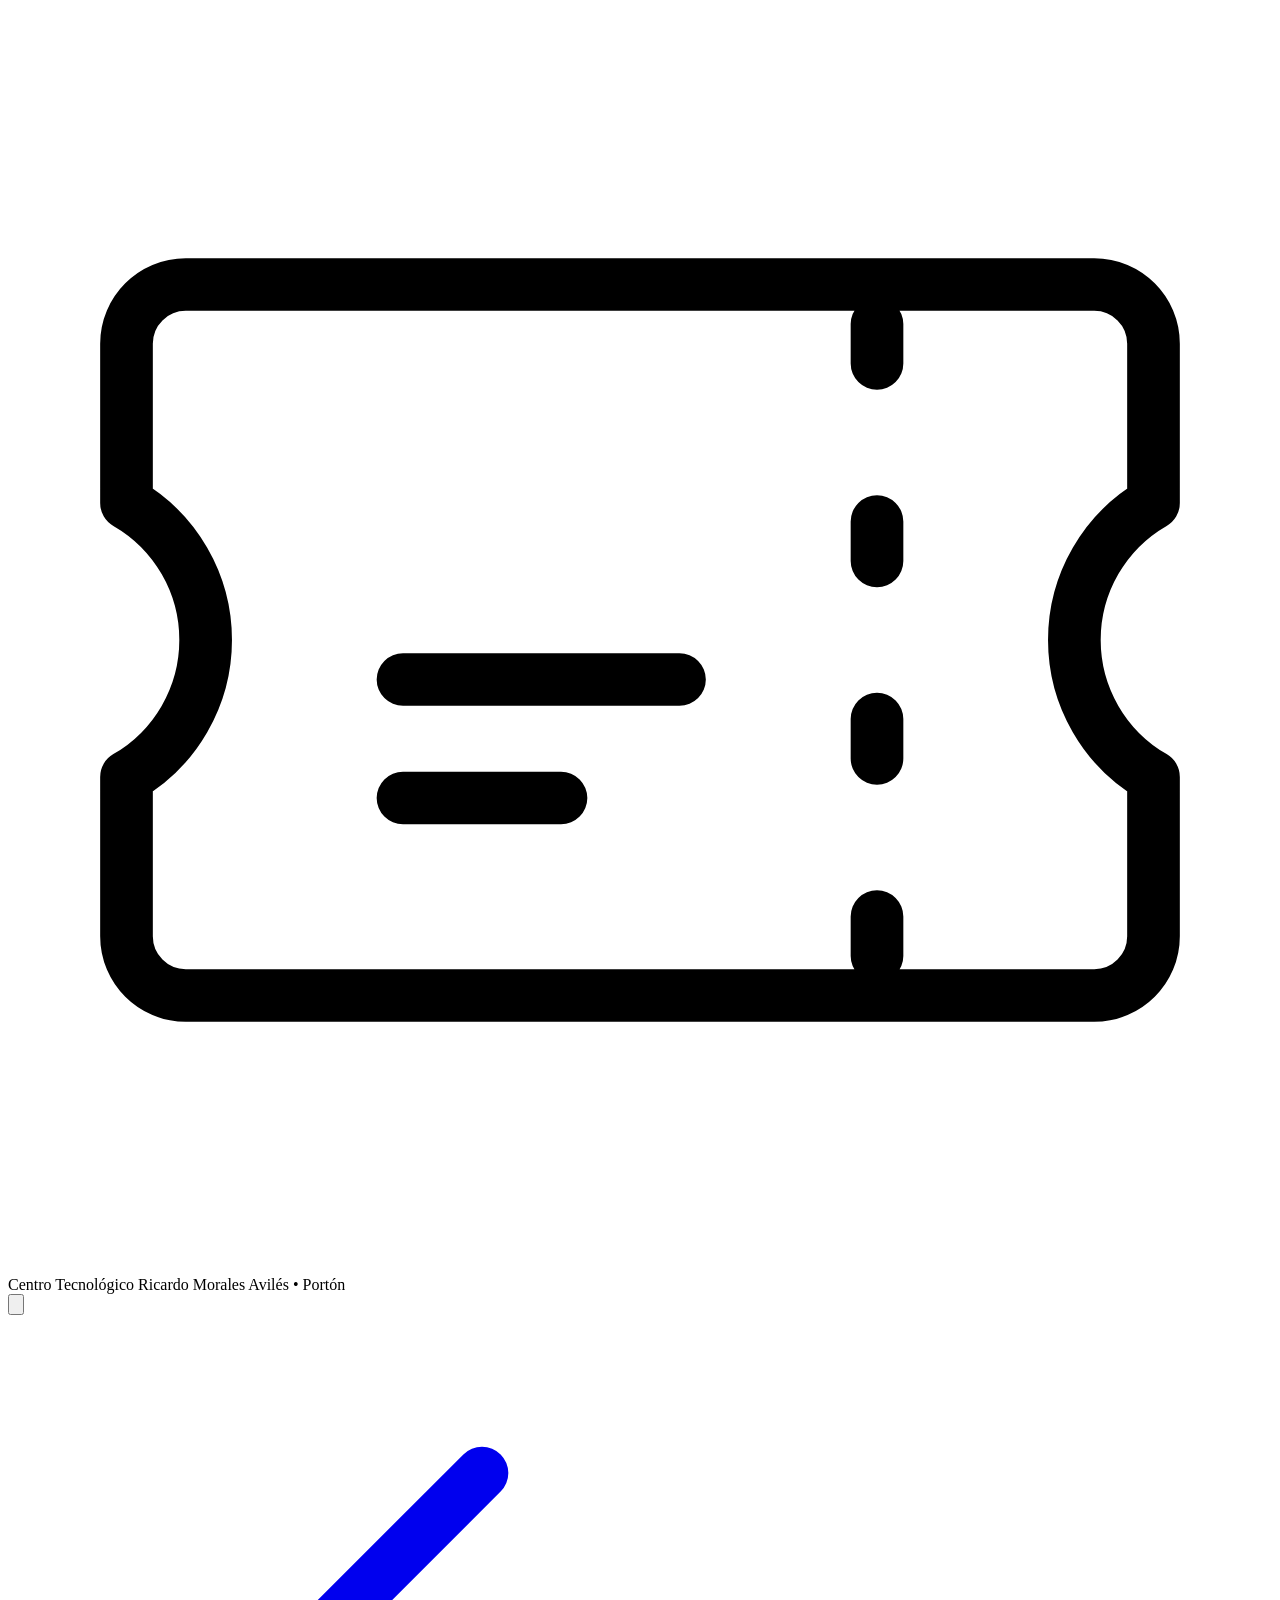
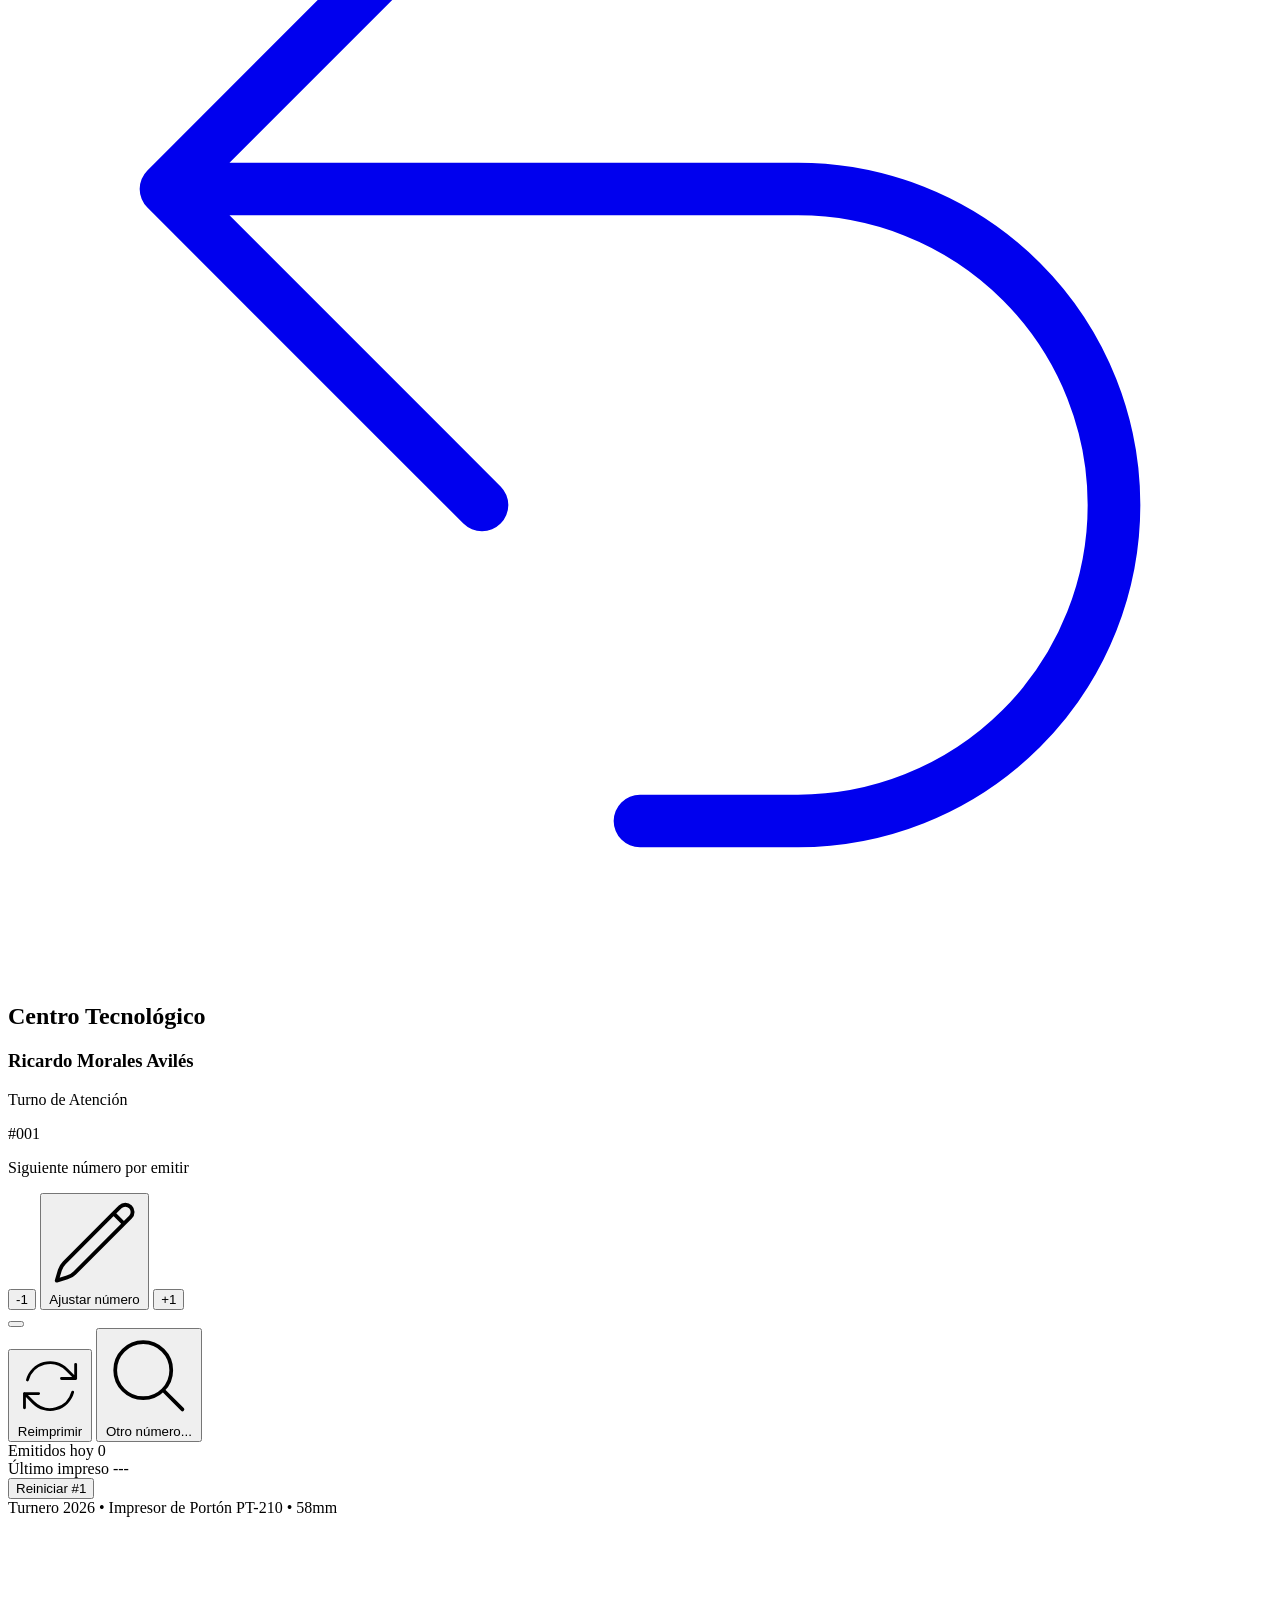
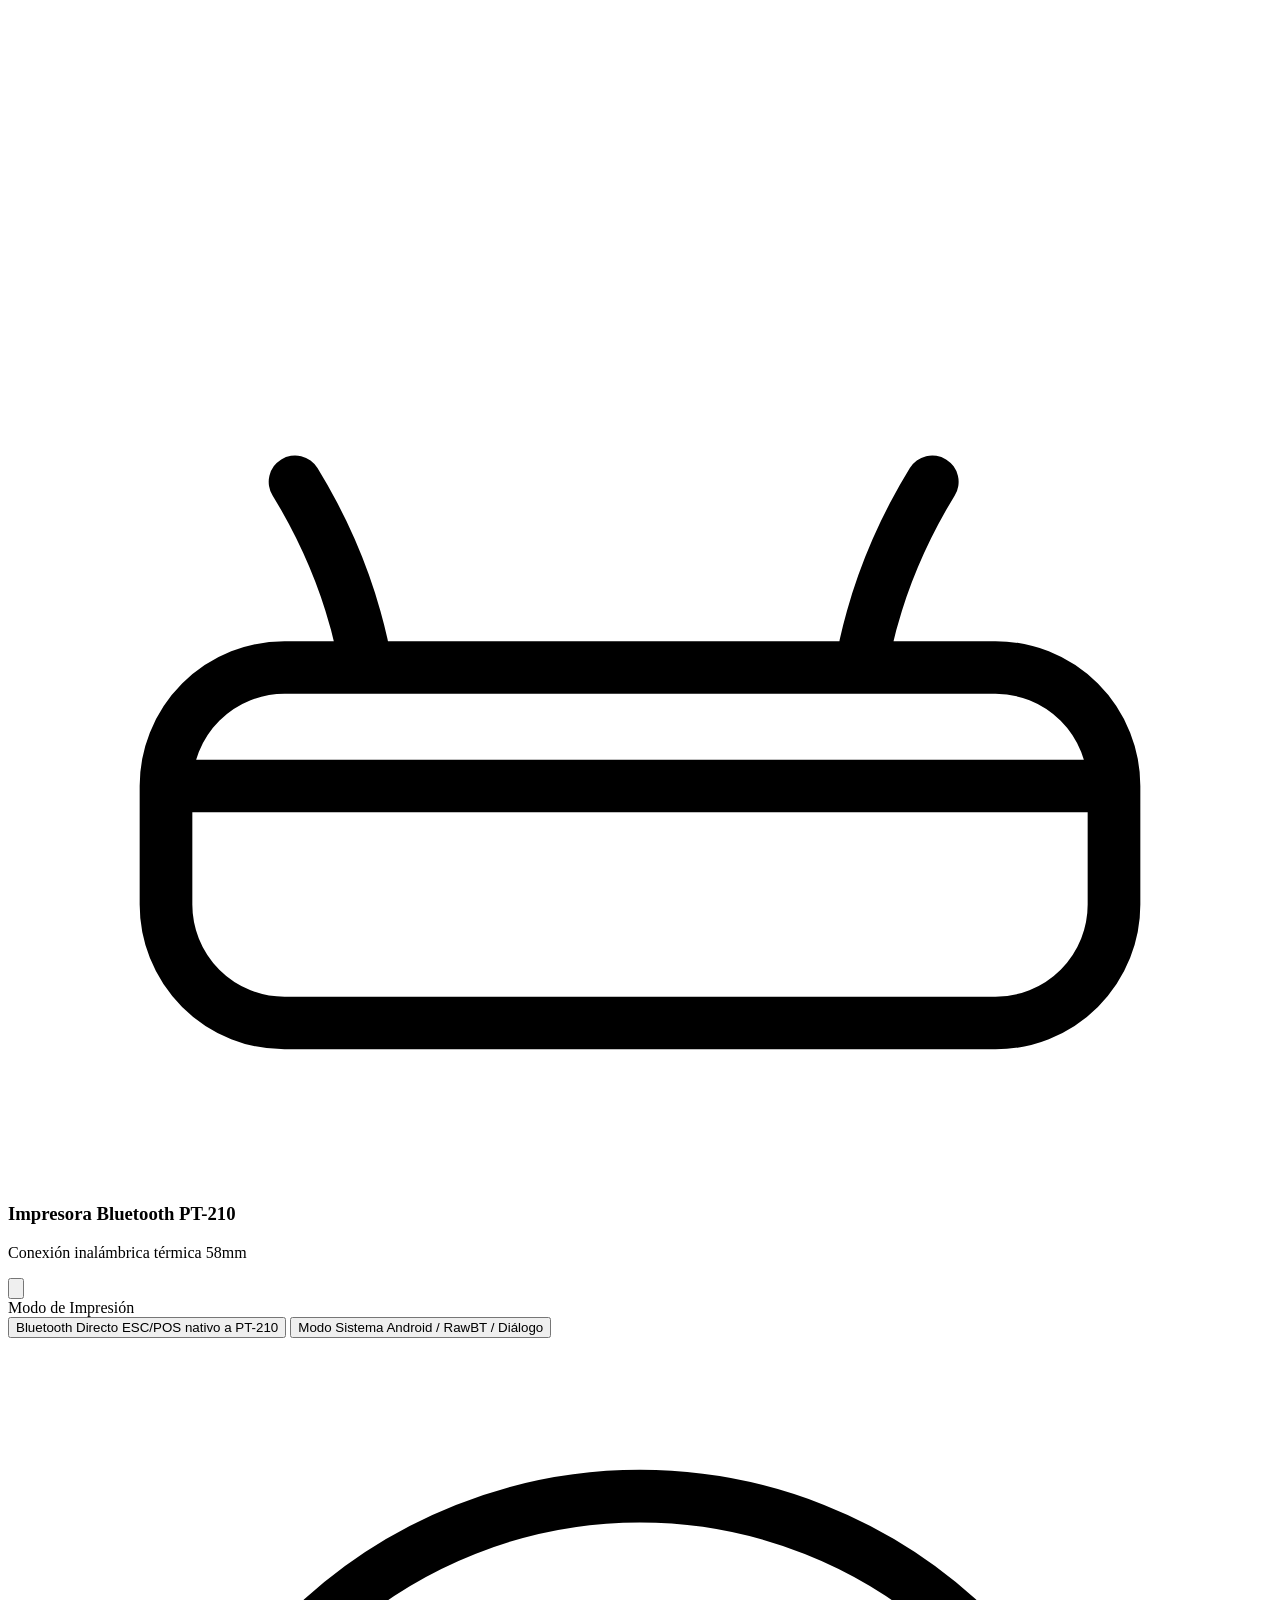
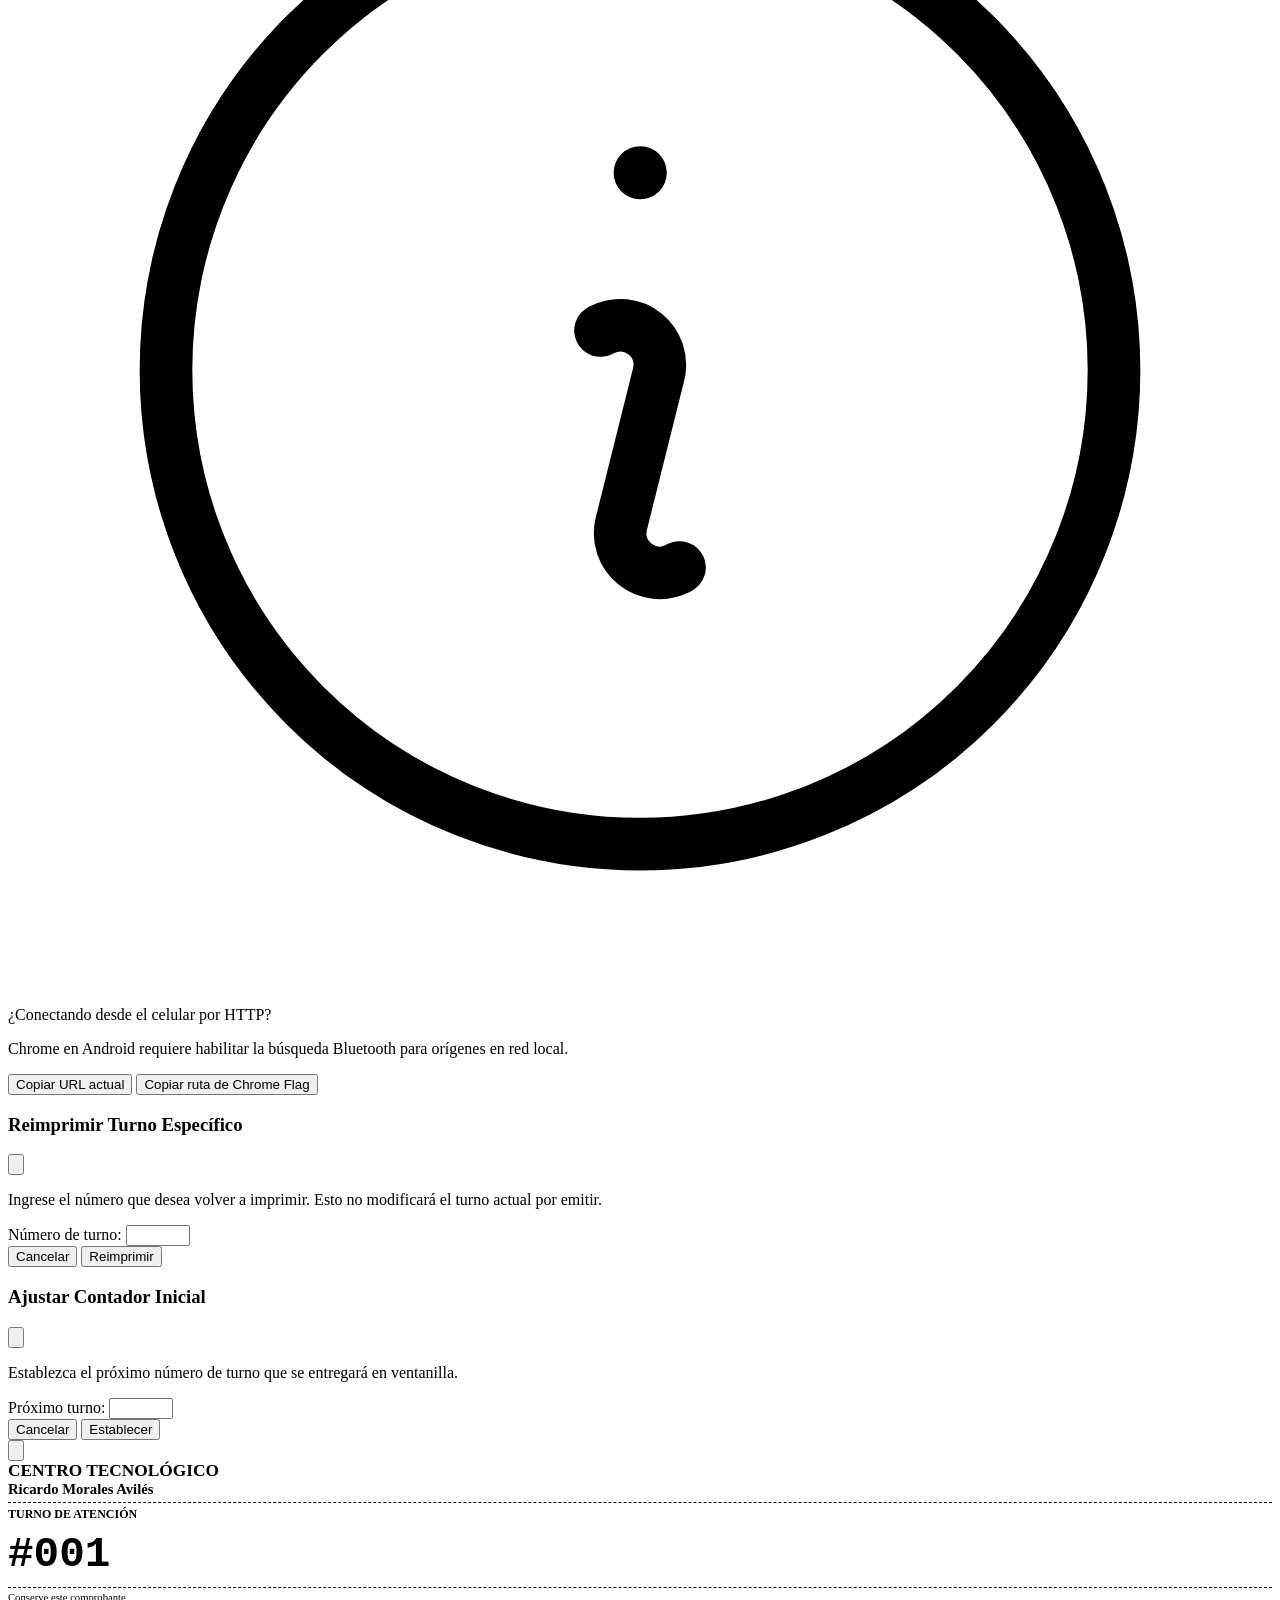
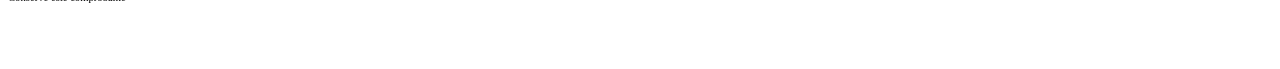
==== src/public/impresor.html @ a182e06b "feat(impresor): add ticket printer mobile interface for PT-210 Bluetooth thermal printer" ====
<!DOCTYPE html>
<html lang="es" class="h-full w-full">
<head>
  <meta charset="UTF-8">
  <meta name="viewport" content="width=device-width, initial-scale=1.0, maximum-scale=1.0, user-scalable=no">
  <title>Impresor de Tickets — Centro Tecnológico Ricardo Morales Avilés</title>
  <link rel="stylesheet" href="/css/base.css">
  <link rel="stylesheet" href="/css/components.css">
  <link rel="stylesheet" href="/css/animations.css">
  <link rel="stylesheet" href="/css/tailwind.css">
  <link rel="icon" href="data:,">
</head>
<body class="bg-app text-slate-800 min-h-full flex flex-col justify-between antialiased selection:bg-blue-600 selection:text-white"
      x-data="impresorView()" x-cloak>

  <!-- ── 1. ENCABEZADO SUPERIOR ── -->
  <header class="app-header px-4 sm:px-6 py-3 flex items-center justify-between sticky top-0 z-30 shadow-xs bg-white/95 backdrop-blur-xs">
    <div class="flex items-center space-x-3">
      <div class="w-10 h-10 rounded-xl bg-blue-700 flex items-center justify-center text-white shadow-xs shrink-0">
        <svg class="w-5 h-5 stroke-[1.8]" fill="none" stroke="currentColor" viewBox="0 0 24 24" aria-hidden="true">
          <path stroke-linecap="round" stroke-linejoin="round" d="M16.5 6v.75m0 3v.75m0 3v.75m0 3V18m-9-5.25h5.25M7.5 15h3M3.375 5.25c-.621 0-1.125.504-1.125 1.125v3.026a2.999 2.999 0 010 5.198v3.026c0 .621.504 1.125 1.125 1.125h17.25c.621 0 1.125-.504 1.125-1.125v-3.026a2.999 2.999 0 010-5.198V6.375c0-.621-.504-1.125-1.125-1.125H3.375z" />
        </svg>
      </div>
      <div class="flex flex-col">
        <span class="font-bold text-slate-900 text-sm leading-tight tracking-tight">Centro Tecnológico</span>
        <span class="text-xs text-blue-700 font-semibold leading-tight">Ricardo Morales Avilés • Portón</span>
      </div>
    </div>

    <!-- Acciones Derecha: Estado de Impresora y Enlace -->
    <div class="flex items-center gap-2">
      <!-- Botón e Icono de Impresora (Abre Modal de Configuración) -->
      <button type="button" @click="modalAjustes = true"
              class="flex items-center gap-2 px-3 py-1.5 rounded-xl border transition-all cursor-pointer shadow-xs active:scale-95"
              :class="bluetoothConectado
                ? 'bg-emerald-50 border-emerald-300 text-emerald-800 hover:bg-emerald-100'
                : (modoImpresion === 'sistema'
                  ? 'bg-slate-50 border-slate-300 text-slate-700 hover:bg-slate-100'
                  : 'bg-rose-50 border-rose-300 text-rose-700 hover:bg-rose-100')"
              title="Configurar impresora térmica"
              aria-label="Configurar impresora térmica">
        
        <!-- Icono de Impresora SVG -->
        <svg class="w-4 h-4 stroke-[1.8]" fill="none" stroke="currentColor" viewBox="0 0 24 24">
          <path stroke-linecap="round" stroke-linejoin="round" d="M6.72 13.829c-.24-1.076-.673-2.13-1.27-3.104m12.1 0c-.597.974-1.03 2.028-1.27 3.104M3 16.5v2.25A2.25 2.25 0 005.25 21h13.5A2.25 2.25 0 0021 18.75V16.5m-18 0A2.25 2.25 0 015.25 14.25h13.5A2.25 2.25 0 0121 16.5m-18 0h18" />
        </svg>

        <!-- Indicador de estado -->
        <span class="w-2 h-2 rounded-full"
              :class="bluetoothConectado ? 'bg-emerald-500 animate-pulse' : (modoImpresion === 'sistema' ? 'bg-blue-500' : 'bg-rose-500')"></span>

        <span class="text-xs font-semibold hidden sm:inline"
              x-text="bluetoothConectado ? (bluetoothDispositivoNombre || 'PT-210 Conectada') : (modoImpresion === 'sistema' ? 'Modo Sistema' : 'Sin Impresora')"></span>
      </button>

      <!-- Enlace a Portal Principal -->
      <a href="/index.html"
         class="w-8 h-8 rounded-xl flex items-center justify-center text-slate-400 hover:text-slate-700 hover:bg-slate-100 transition-colors"
         title="Volver al portal" aria-label="Volver al portal">
        <svg class="w-4 h-4 stroke-[1.8]" fill="none" stroke="currentColor" viewBox="0 0 24 24">
          <path stroke-linecap="round" stroke-linejoin="round" d="M9 15L3 9m0 0l6-6M3 9h12a6 6 0 010 12h-3" />
        </svg>
      </a>
    </div>
  </header>

  <!-- ── 2. CONTENIDO PRINCIPAL: DISPENSADOR TÁCTIL MÓVIL ── -->
  <main class="flex-1 flex flex-col items-center justify-center px-4 py-6 max-w-md w-full mx-auto space-y-5">

    <!-- Tarjeta Visual del Ticket (Estilo Comprobante Térmico) -->
    <div class="card w-full p-6 text-center shadow-md border border-[#CBD5E1] bg-white rounded-2xl relative overflow-hidden">
      <!-- Borde superior decorativo institucional -->
      <div class="absolute top-0 inset-x-0 h-1.5 bg-blue-700"></div>

      <!-- Membrete institucional impreso -->
      <div class="space-y-1 mb-4 pt-1">
        <h2 class="text-sm sm:text-base font-bold text-slate-900 tracking-tight leading-tight uppercase">Centro Tecnológico</h2>
        <h3 class="text-xs sm:text-sm font-semibold text-blue-800 tracking-tight leading-tight">Ricardo Morales Avilés</h3>
        <div class="w-24 h-px bg-slate-200 mx-auto my-2"></div>
        <p class="text-[11px] font-semibold uppercase tracking-wider text-slate-400">Turno de Atención</p>
      </div>

      <!-- Número Colosal en JetBrains Mono -->
      <div class="py-3 px-4 bg-slate-50/80 rounded-xl border border-slate-200/90 mb-4">
        <div class="text-6xl sm:text-7xl font-mono-num font-extrabold text-blue-700 tracking-tight leading-none"
             x-text="formatoNumero(numeroActual)">
          #001
        </div>
        <p class="text-[11px] text-slate-500 mt-2 font-medium">Siguiente número por emitir</p>
      </div>

      <!-- Ajustes rápidos de contador (+1, -1, fijar manual) -->
      <div class="flex items-center justify-between gap-2 px-1 text-xs text-slate-500 mb-2">
        <button type="button" @click="ajustarContador(-1)"
                :disabled="numeroActual <= 1 || imprimiendo"
                class="px-3 py-1.5 rounded-lg border border-slate-300 hover:bg-slate-100 disabled:opacity-40 disabled:cursor-not-allowed font-mono-num font-bold transition-colors cursor-pointer"
                title="Retroceder 1 número">
          -1
        </button>

        <button type="button" @click="abrirModalEditarContador()"
                :disabled="imprimiendo"
                class="px-3 py-1.5 rounded-lg border border-slate-200 bg-white hover:border-blue-400 text-slate-700 text-xs font-semibold flex items-center gap-1.5 transition-colors cursor-pointer"
                title="Cambiar número manualmente">
          <svg class="w-3.5 h-3.5 stroke-[1.8] text-slate-400" fill="none" stroke="currentColor" viewBox="0 0 24 24">
            <path stroke-linecap="round" stroke-linejoin="round" d="M16.862 4.487l1.687-1.688a1.875 1.875 0 112.652 2.652L6.832 19.82a4.5 4.5 0 01-1.897 1.13l-2.685.8.8-2.685a4.5 4.5 0 011.13-1.897L16.863 4.487zm0 0L19.5 7.125" />
          </svg>
          <span>Ajustar número</span>
        </button>

        <button type="button" @click="ajustarContador(1)"
                :disabled="imprimiendo"
                class="px-3 py-1.5 rounded-lg border border-slate-300 hover:bg-slate-100 disabled:opacity-40 font-mono-num font-bold transition-colors cursor-pointer"
                title="Avanzar 1 número">
          +1
        </button>
      </div>

      <!-- Fecha y hora de referencia -->
      <div class="pt-3 border-t border-slate-100 flex items-center justify-between text-[11px] text-slate-400 font-mono-num">
        <span x-text="relojFecha"></span>
        <span x-text="relojHora"></span>
      </div>
    </div>

    <!-- ── BOTÓN PRINCIPAL DE IMPRESIÓN (ACCIÓN DESTACADA) ── -->
    <div class="w-full space-y-3">
      <button type="button"
              @click="imprimirSiguiente()"
              :disabled="imprimiendo"
              class="w-full h-16 rounded-2xl bg-[#1D4ED8] hover:bg-blue-800 active:scale-[0.98] text-white font-bold text-lg tracking-wide shadow-md transition-all flex items-center justify-center gap-3 cursor-pointer disabled:opacity-60 disabled:cursor-wait">
        
        <!-- Icono de Impresión o Spinner -->
        <template x-if="!imprimiendo">
          <svg class="w-6 h-6 stroke-[2]" fill="none" stroke="currentColor" viewBox="0 0 24 24">
            <path stroke-linecap="round" stroke-linejoin="round" d="M6.72 13.829c-.24-1.076-.673-2.13-1.27-3.104m12.1 0c-.597.974-1.03 2.028-1.27 3.104M3 16.5v2.25A2.25 2.25 0 005.25 21h13.5A2.25 2.25 0 0021 18.75V16.5m-18 0A2.25 2.25 0 015.25 14.25h13.5A2.25 2.25 0 0121 16.5m-18 0h18" />
          </svg>
        </template>
        <template x-if="imprimiendo">
          <svg class="w-6 h-6 animate-spin" fill="none" viewBox="0 0 24 24">
            <circle class="opacity-25" cx="12" cy="12" r="10" stroke="currentColor" stroke-width="4"></circle>
            <path class="opacity-75" fill="currentColor" d="M4 12a8 8 0 018-8v8H4z"></path>
          </svg>
        </template>

        <span x-text="imprimiendo ? 'Imprimiendo ticket...' : 'IMPRIMIR SIGUIENTE'"></span>
      </button>

      <!-- Botones de Acción Secundaria (Reimpresión) -->
      <div class="grid grid-cols-2 gap-2.5">
        <!-- Reimprimir el último turno emitido -->
        <button type="button"
                @click="reimprimirAnterior()"
                :disabled="!ultimoImpreso || imprimiendo"
                class="h-11 px-3 rounded-xl border border-slate-300 hover:border-slate-400 bg-white hover:bg-slate-50 text-slate-700 text-xs font-semibold flex items-center justify-center gap-1.5 transition-all shadow-2xs active:scale-95 disabled:opacity-40 disabled:cursor-not-allowed cursor-pointer"
                title="Reimprimir el comprobante inmediatamente anterior">
          <svg class="w-4 h-4 stroke-[1.8] text-slate-500" fill="none" stroke="currentColor" viewBox="0 0 24 24">
            <path stroke-linecap="round" stroke-linejoin="round" d="M16.023 9.348h4.992v-.001M2.985 19.644v-4.992m0 0h4.992m-4.993 0l3.181 3.183a8.25 8.25 0 0013.803-3.7M4.031 9.865a8.25 8.25 0 0113.803-3.7l3.181 3.182m0-4.991v4.99" />
          </svg>
          <span>Reimprimir <strong class="font-mono-num" x-text="ultimoImpreso ? formatoNumero(ultimoImpreso) : ''"></strong></span>
        </button>

        <!-- Reimprimir cualquier número específico -->
        <button type="button"
                @click="abrirModalReimprimir()"
                :disabled="imprimiendo"
                class="h-11 px-3 rounded-xl border border-slate-300 hover:border-slate-400 bg-white hover:bg-slate-50 text-slate-700 text-xs font-semibold flex items-center justify-center gap-1.5 transition-all shadow-2xs active:scale-95 cursor-pointer"
                title="Reimprimir un número de turno en particular">
          <svg class="w-4 h-4 stroke-[1.8] text-slate-500" fill="none" stroke="currentColor" viewBox="0 0 24 24">
            <path stroke-linecap="round" stroke-linejoin="round" d="M21 21l-5.197-5.197m0 0A7.5 7.5 0 105.196 5.196a7.5 7.5 0 0010.607 10.607z" />
          </svg>
          <span>Otro número...</span>
        </button>
      </div>
    </div>

    <!-- Tarjeta de Resumen Rápido de la Jornada -->
    <div class="card w-full p-4 bg-white/80 border border-slate-200/80 rounded-2xl flex items-center justify-around text-center text-xs">
      <div>
        <span class="block text-slate-400 text-[10px] uppercase font-semibold">Emitidos hoy</span>
        <span class="text-lg font-bold font-mono-num text-slate-900" x-text="totalEmitidos">0</span>
      </div>
      <div class="w-px h-8 bg-slate-200"></div>
      <div>
        <span class="block text-slate-400 text-[10px] uppercase font-semibold">Último impreso</span>
        <span class="text-lg font-bold font-mono-num text-blue-700" x-text="ultimoImpreso ? formatoNumero(ultimoImpreso) : '---'">---</span>
      </div>
      <div class="w-px h-8 bg-slate-200"></div>
      <div>
        <button type="button" @click="reiniciarJornada()"
                class="text-[11px] text-slate-400 hover:text-rose-600 transition-colors font-medium underline cursor-pointer"
                title="Reiniciar contador a #001">
          Reiniciar #1
        </button>
      </div>
    </div>

  </main>

  <!-- ── 3. PIE DE PÁGINA COMPACTO ── -->
  <footer class="app-footer py-2.5 px-6 flex items-center justify-between text-xs text-slate-400 border-t border-slate-200/80 bg-white">
    <span>Turnero 2026 • Impresor de Portón</span>
    <span class="font-mono-num text-[11px]">PT-210 • 58mm</span>
  </footer>

  <!-- ── 4. MODAL: CONFIGURACIÓN DE IMPRESORA TÉRMICA (PT-210) ── -->
  <div x-show="modalAjustes" x-cloak
       class="fixed inset-0 z-50 flex items-center justify-center p-4 bg-slate-900/40 backdrop-blur-xs animate-fade-in"
       @keydown.escape.window="modalAjustes = false">
    <div class="card max-w-md w-full p-6 text-left space-y-5 shadow-xl border border-slate-300 bg-white rounded-2xl"
         @click.away="modalAjustes = false">

      <!-- Encabezado del Modal -->
      <div class="flex items-center justify-between pb-3 border-b border-slate-200">
        <div class="flex items-center space-x-2.5">
          <div class="w-9 h-9 rounded-xl bg-blue-50 border border-blue-200 flex items-center justify-center text-blue-700">
            <svg class="w-5 h-5 stroke-[1.8]" fill="none" stroke="currentColor" viewBox="0 0 24 24">
              <path stroke-linecap="round" stroke-linejoin="round" d="M6.72 13.829c-.24-1.076-.673-2.13-1.27-3.104m12.1 0c-.597.974-1.03 2.028-1.27 3.104M3 16.5v2.25A2.25 2.25 0 005.25 21h13.5A2.25 2.25 0 0021 18.75V16.5m-18 0A2.25 2.25 0 015.25 14.25h13.5A2.25 2.25 0 0121 16.5m-18 0h18" />
            </svg>
          </div>
          <div>
            <h3 class="text-sm font-bold text-slate-900 leading-none">Impresora Bluetooth PT-210</h3>
            <p class="text-xs text-slate-500 mt-1">Conexión inalámbrica térmica 58mm</p>
          </div>
        </div>
        <button type="button" @click="modalAjustes = false"
                class="w-8 h-8 rounded-lg flex items-center justify-center text-slate-400 hover:text-slate-700 hover:bg-slate-100 transition-colors"
                title="Cerrar modal" aria-label="Cerrar modal">
          <svg class="w-4 h-4 stroke-[2]" fill="none" stroke="currentColor" viewBox="0 0 24 24">
            <path stroke-linecap="round" stroke-linejoin="round" d="M6 18L18 6M6 6l12 12" />
          </svg>
        </button>
      </div>

      <!-- Estado y Acciones de Bluetooth -->
      <div class="space-y-4">
        <!-- Tarjeta de Estado Actual -->
        <div class="p-3.5 rounded-xl border flex items-center justify-between"
             :class="bluetoothConectado ? 'bg-emerald-50/70 border-emerald-200' : 'bg-slate-50 border-slate-200'">
          <div>
            <span class="block text-xs font-bold text-slate-900"
                  x-text="bluetoothConectado ? (bluetoothDispositivoNombre || 'PT-210 Conectada') : 'No hay impresora vinculada'"></span>
            <span class="text-[11px] text-slate-500"
                  x-text="bluetoothConectado ? 'Lista para emitir tickets por Bluetooth' : 'Pulse el botón para buscar y vincular su PT-210'"></span>
          </div>

          <!-- Badge -->
          <span class="pill text-xs py-1 px-2.5"
                :class="bluetoothConectado ? 'pill-success' : 'pill-neutral'"
                x-text="bluetoothConectado ? 'Conectado' : 'Desconectado'"></span>
        </div>

        <!-- Botones de Conexión Bluetooth -->
        <div class="space-y-2">
          <template x-if="!bluetoothConectado">
            <button type="button" @click="conectarBluetooth()"
                    :disabled="conectandoBluetooth"
                    class="w-full h-11 rounded-xl bg-blue-700 hover:bg-blue-800 text-white font-semibold text-xs flex items-center justify-center gap-2 shadow-xs active:scale-[0.98] transition-all cursor-pointer disabled:opacity-60">
              <svg class="w-4 h-4 stroke-[2]" fill="none" stroke="currentColor" viewBox="0 0 24 24">
                <path stroke-linecap="round" stroke-linejoin="round" d="M13.5 6H5.25A2.25 2.25 0 003 8.25v10.5A2.25 2.25 0 005.25 21h10.5A2.25 2.25 0 0018 18.75V10.5m-10.5 6L21 3m0 0h-5.25M21 3v5.25" />
              </svg>
              <span x-text="conectandoBluetooth ? 'Buscando dispositivos Bluetooth...' : 'Buscar y Vincular Impresora PT-210'"></span>
            </button>
          </template>

          <template x-if="bluetoothConectado">
            <div class="grid grid-cols-2 gap-2">
              <button type="button" @click="imprimirTicketPrueba()"
                      class="h-10 rounded-xl bg-white border border-slate-300 hover:bg-slate-50 text-slate-700 font-semibold text-xs flex items-center justify-center gap-1.5 transition-colors cursor-pointer">
                <svg class="w-3.5 h-3.5 stroke-[1.8]" fill="none" stroke="currentColor" viewBox="0 0 24 24">
                  <path stroke-linecap="round" stroke-linejoin="round" d="M9 12.75L11.25 15 15 9.75M21 12a9 9 0 11-18 0 9 9 0 0118 0z" />
                </svg>
                <span>Probar Impresión</span>
              </button>

              <button type="button" @click="desconectarBluetooth()"
                      class="h-10 rounded-xl bg-rose-50 border border-rose-200 hover:bg-rose-100 text-rose-700 font-semibold text-xs flex items-center justify-center gap-1.5 transition-colors cursor-pointer">
                <span>Desvincular</span>
              </button>
            </div>
          </template>
        </div>

        <!-- Selección de Modo de Impresión -->
        <div class="space-y-2 pt-2 border-t border-slate-200">
          <label class="text-xs font-semibold text-slate-700 block">Modo de Impresión</label>
          <div class="grid grid-cols-2 gap-2 text-xs">
            <button type="button" @click="cambiarModoImpresion('bluetooth')"
                    class="p-2.5 rounded-xl border text-left transition-all cursor-pointer"
                    :class="modoImpresion === 'bluetooth' ? 'border-blue-600 bg-blue-50/70 text-blue-900 font-bold ring-1 ring-blue-500/20' : 'border-slate-200 text-slate-600 hover:bg-slate-50'">
              <span class="block text-xs font-bold">Bluetooth Directo</span>
              <span class="text-[10px] text-slate-500 font-normal">ESC/POS nativo a PT-210</span>
            </button>

            <button type="button" @click="cambiarModoImpresion('sistema')"
                    class="p-2.5 rounded-xl border text-left transition-all cursor-pointer"
                    :class="modoImpresion === 'sistema' ? 'border-blue-600 bg-blue-50/70 text-blue-900 font-bold ring-1 ring-blue-500/20' : 'border-slate-200 text-slate-600 hover:bg-slate-50'">
              <span class="block text-xs font-bold">Modo Sistema</span>
              <span class="text-[10px] text-slate-500 font-normal">Android / RawBT / Diálogo</span>
            </button>
          </div>
        </div>

        <!-- Guía de Activación en HTTP para Celulares -->
        <div class="p-3 bg-blue-50/60 rounded-xl border border-blue-200/80 text-[11px] text-slate-700 space-y-1.5">
          <div class="font-bold text-blue-900 flex items-center gap-1.5">
            <svg class="w-4 h-4 text-blue-700 stroke-[2] shrink-0" fill="none" stroke="currentColor" viewBox="0 0 24 24">
              <path stroke-linecap="round" stroke-linejoin="round" d="M11.25 11.25l.041-.02a.75.75 0 011.063.852l-.708 2.836a.75.75 0 001.063.853l.041-.021M21 12a9 9 0 11-18 0 9 9 0 0118 0zm-9-3.75h.008v.008H12V8.25z" />
            </svg>
            <span>¿Conectando desde el celular por HTTP?</span>
          </div>
          <p class="leading-relaxed text-slate-600">
            Chrome en Android requiere habilitar la búsqueda Bluetooth para orígenes en red local.
          </p>
          <div class="pt-1 flex items-center gap-2">
            <button type="button" @click="copiarTexto(urlOrigenActual)"
                    class="px-2.5 py-1 bg-white border border-blue-300 text-blue-700 font-semibold rounded-lg hover:bg-blue-50 text-[10px] transition-colors cursor-pointer">
              Copiar URL actual
            </button>
            <button type="button" @click="copiarTexto('chrome://flags/#unsafely-treat-insecure-origin-as-secure')"
                    class="px-2.5 py-1 bg-white border border-blue-300 text-blue-700 font-semibold rounded-lg hover:bg-blue-50 text-[10px] transition-colors cursor-pointer">
              Copiar ruta de Chrome Flag
            </button>
          </div>
        </div>

        <!-- Mensaje de error si ocurre -->
        <template x-if="errorAjustes">
          <p class="text-xs text-rose-600 bg-rose-50 p-2.5 rounded-xl border border-rose-200" x-text="errorAjustes"></p>
        </template>
      </div>
    </div>
  </div>

  <!-- ── 5. MODAL: REIMPRIMIR NÚMERO ESPECÍFICO ── -->
  <div x-show="modalReimprimir" x-cloak
       class="fixed inset-0 z-50 flex items-center justify-center p-4 bg-slate-900/40 backdrop-blur-xs animate-fade-in"
       @keydown.escape.window="cerrarModalReimprimir()">
    <div class="card max-w-sm w-full p-6 text-left space-y-4 shadow-xl border border-slate-300 bg-white rounded-2xl"
         @click.away="cerrarModalReimprimir()">
      
      <div class="flex items-center justify-between pb-2 border-b border-slate-200">
        <h3 class="text-sm font-bold text-slate-900">Reimprimir Turno Específico</h3>
        <button type="button" @click="cerrarModalReimprimir()" class="text-slate-400 hover:text-slate-700">
          <svg class="w-4 h-4 stroke-[2]" fill="none" stroke="currentColor" viewBox="0 0 24 24"><path stroke-linecap="round" stroke-linejoin="round" d="M6 18L18 6M6 6l12 12" /></svg>
        </button>
      </div>

      <p class="text-xs text-slate-500">Ingrese el número que desea volver a imprimir. Esto no modificará el turno actual por emitir.</p>

      <div>
        <label class="block text-xs font-semibold text-slate-700 mb-1">Número de turno:</label>
        <input type="number" min="1" max="9999"
               x-model="numeroAReimprimir"
               @keydown.enter="confirmarReimpresion()"
               class="w-full h-12 text-center text-2xl font-mono-num font-bold rounded-xl border border-slate-300 focus:ring-2 focus:ring-blue-600 focus:outline-none">
      </div>

      <div class="grid grid-cols-2 gap-2 pt-2">
        <button type="button" @click="cerrarModalReimprimir()"
                class="h-10 rounded-xl border border-slate-300 hover:bg-slate-50 text-xs font-semibold text-slate-700 cursor-pointer">
          Cancelar
        </button>
        <button type="button" @click="confirmarReimpresion()"
                class="h-10 rounded-xl bg-blue-700 hover:bg-blue-800 text-xs font-bold text-white shadow-xs cursor-pointer">
          Reimprimir
        </button>
      </div>
    </div>
  </div>

  <!-- ── 6. MODAL: EDITAR CONTADOR MANUALMENTE ── -->
  <div x-show="modalEditarContador" x-cloak
       class="fixed inset-0 z-50 flex items-center justify-center p-4 bg-slate-900/40 backdrop-blur-xs animate-fade-in"
       @keydown.escape.window="cerrarModalEditarContador()">
    <div class="card max-w-sm w-full p-6 text-left space-y-4 shadow-xl border border-slate-300 bg-white rounded-2xl"
         @click.away="cerrarModalEditarContador()">
      
      <div class="flex items-center justify-between pb-2 border-b border-slate-200">
        <h3 class="text-sm font-bold text-slate-900">Ajustar Contador Inicial</h3>
        <button type="button" @click="cerrarModalEditarContador()" class="text-slate-400 hover:text-slate-700">
          <svg class="w-4 h-4 stroke-[2]" fill="none" stroke="currentColor" viewBox="0 0 24 24"><path stroke-linecap="round" stroke-linejoin="round" d="M6 18L18 6M6 6l12 12" /></svg>
        </button>
      </div>

      <p class="text-xs text-slate-500">Establezca el próximo número de turno que se entregará en ventanilla.</p>

      <div>
        <label class="block text-xs font-semibold text-slate-700 mb-1">Próximo turno:</label>
        <input type="number" min="1" max="9999"
               x-model="nuevoNumeroInput"
               @keydown.enter="guardarNuevoNumeroContador()"
               class="w-full h-12 text-center text-2xl font-mono-num font-bold rounded-xl border border-slate-300 focus:ring-2 focus:ring-blue-600 focus:outline-none">
      </div>

      <div class="grid grid-cols-2 gap-2 pt-2">
        <button type="button" @click="cerrarModalEditarContador()"
                class="h-10 rounded-xl border border-slate-300 hover:bg-slate-50 text-xs font-semibold text-slate-700 cursor-pointer">
          Cancelar
        </button>
        <button type="button" @click="guardarNuevoNumeroContador()"
                class="h-10 rounded-xl bg-blue-700 hover:bg-blue-800 text-xs font-bold text-white shadow-xs cursor-pointer">
          Establecer
        </button>
      </div>
    </div>
  </div>

  <!-- ── 7. NOTIFICACIÓN TOAST FLOTANTE ── -->
  <div x-show="toast.visible" x-cloak
       class="fixed bottom-6 inset-x-4 max-w-sm mx-auto z-50 p-3 rounded-xl shadow-lg border text-xs font-semibold flex items-center justify-between gap-2 animate-fade-in transition-all"
       :class="{
         'bg-slate-900 text-white border-slate-800': toast.tipo === 'info',
         'bg-emerald-700 text-white border-emerald-800': toast.tipo === 'success',
         'bg-rose-700 text-white border-rose-800': toast.tipo === 'error',
         'bg-amber-600 text-white border-amber-700': toast.tipo === 'warning'
       }">
    <span x-text="toast.mensaje"></span>
    <button type="button" @click="toast.visible = false" class="text-white/80 hover:text-white">
      <svg class="w-3.5 h-3.5 stroke-[2]" fill="none" stroke="currentColor" viewBox="0 0 24 24"><path stroke-linecap="round" stroke-linejoin="round" d="M6 18L18 6M6 6l12 12" /></svg>
    </button>
  </div>

  <!-- ── 8. ÁREA DE IMPRESIÓN EXCLUSIVA PARA EL SISTEMA (@media print) ── -->
  <div class="ticket-print-area" aria-hidden="true">
    <div style="font-size: 13pt; font-weight: bold; text-transform: uppercase;">Centro Tecnológico</div>
    <div style="font-size: 11pt; font-weight: bold; margin-bottom: 4px;">Ricardo Morales Avilés</div>
    <div style="border-top: 1px dashed #000; margin: 4px 0;"></div>
    <div style="font-size: 9pt; font-weight: bold; text-transform: uppercase;">TURNO DE ATENCIÓN</div>
    <div id="print-ticket-numero" style="font-size: 32pt; font-weight: 900; margin: 8px 0; font-family: monospace;">#001</div>
    <div style="border-top: 1px dashed #000; margin: 4px 0;"></div>
    <div id="print-ticket-fecha" style="font-size: 8pt; margin-top: 4px;"></div>
    <div style="font-size: 8pt; margin-top: 2px;">Conserve este comprobante</div>
    <div style="height: 15mm;"></div>
  </div>

  <!-- Scripts modulares -->
  <script type="module" src="/js/pages/impresor.js"></script>
  <script defer src="/vendor/alpine-3.13.3.min.js"></script>
</body>
</html>
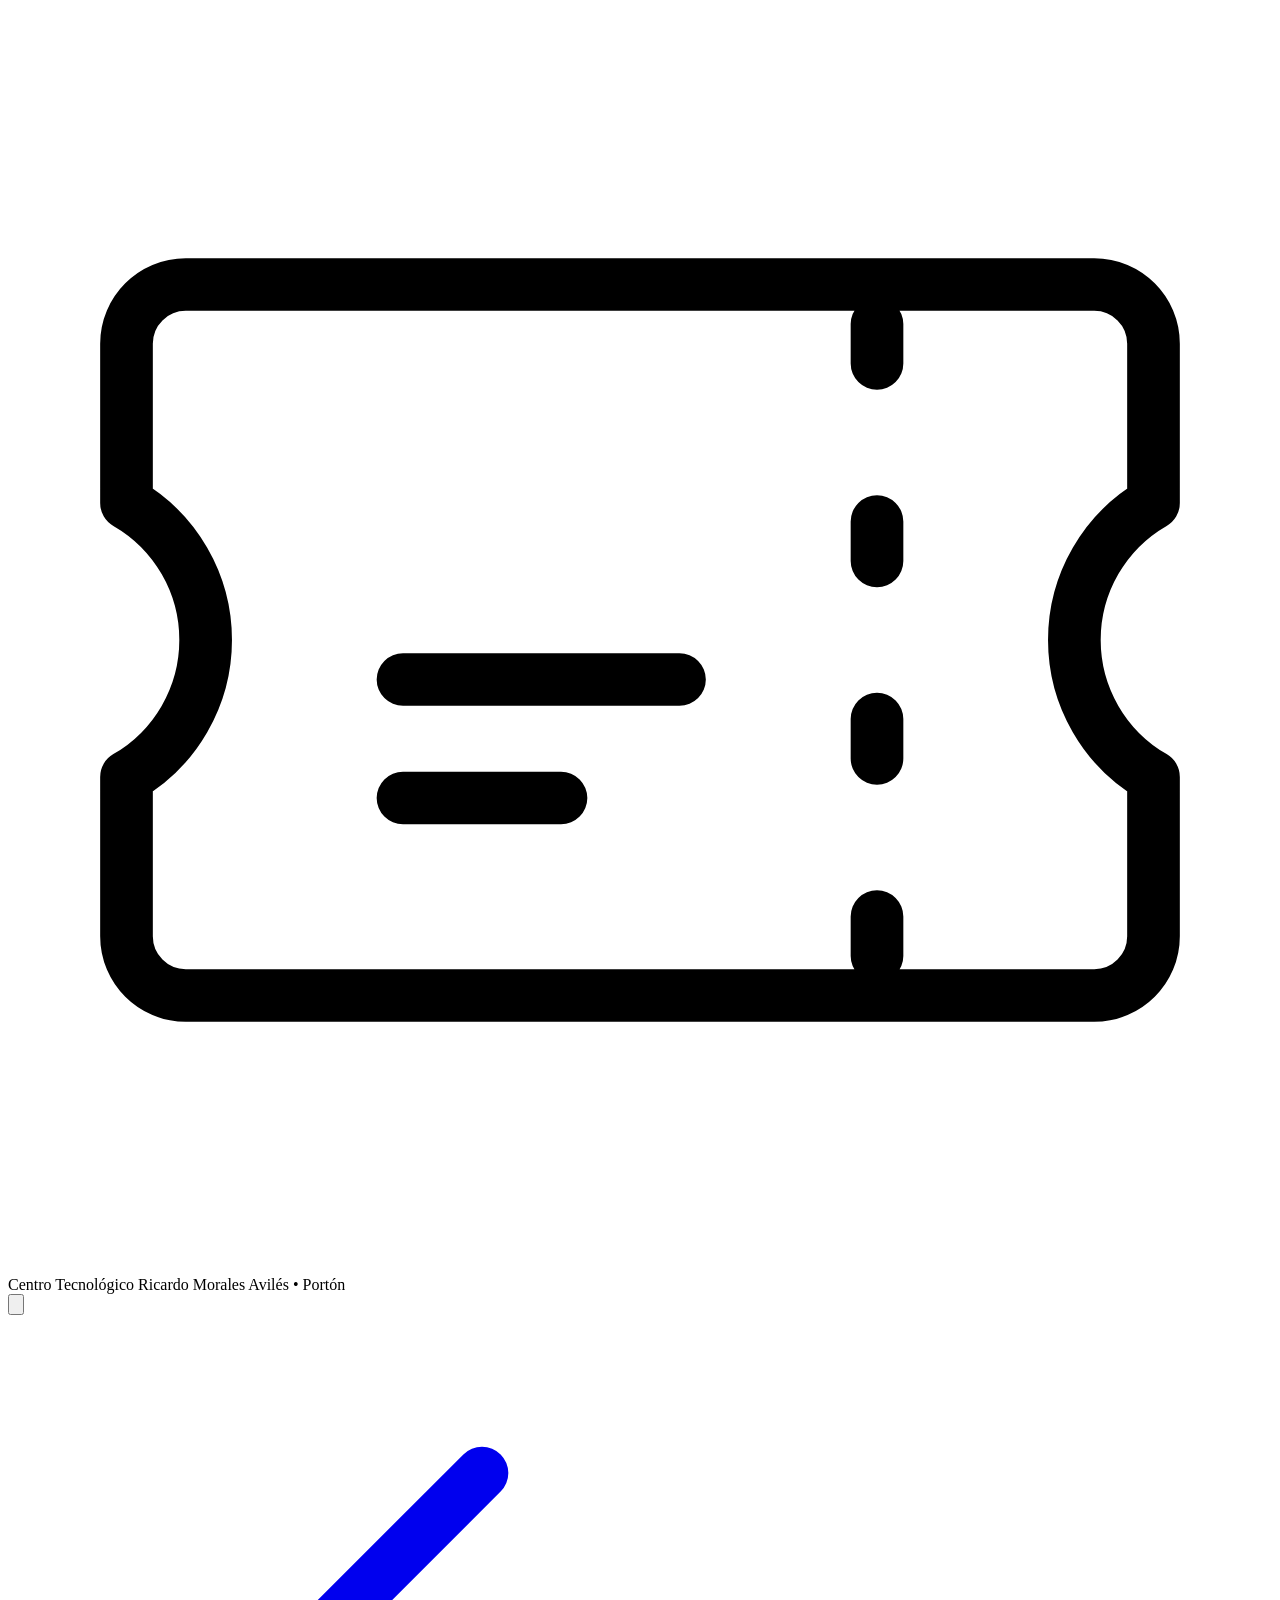
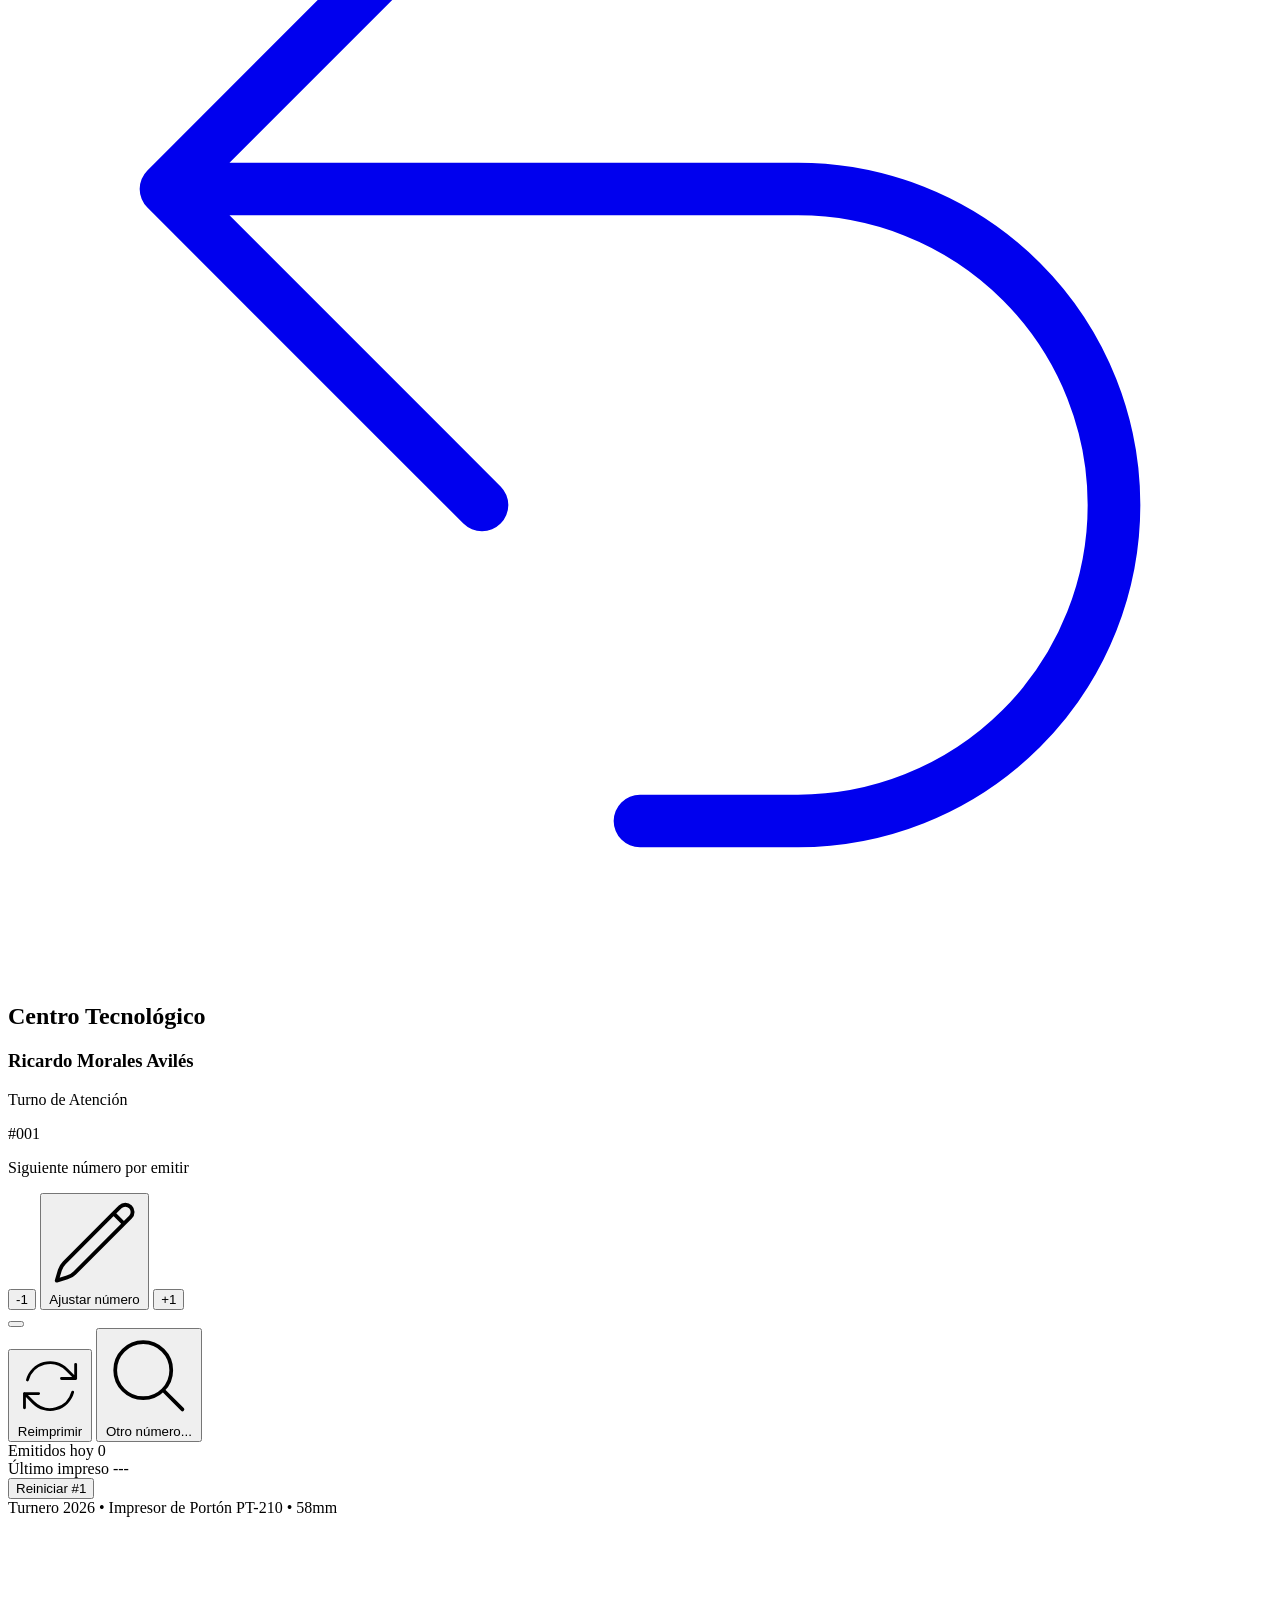
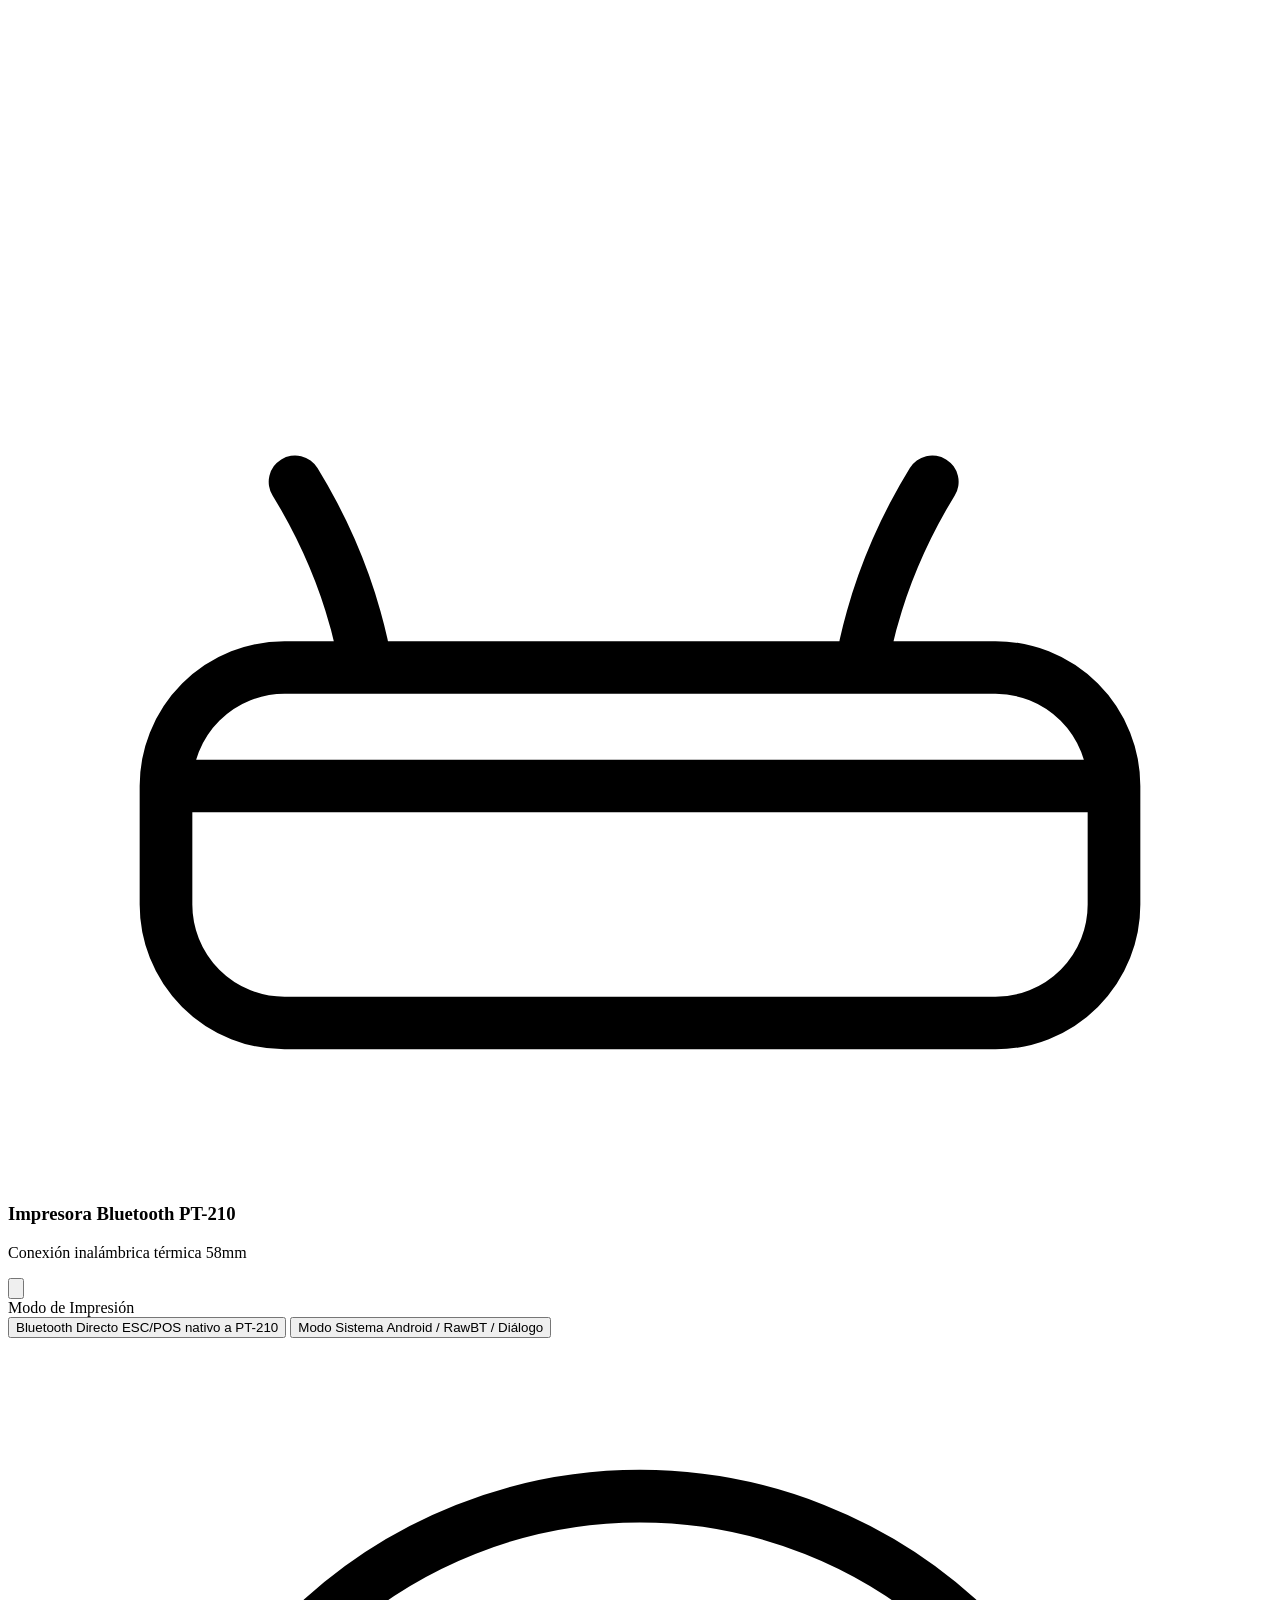
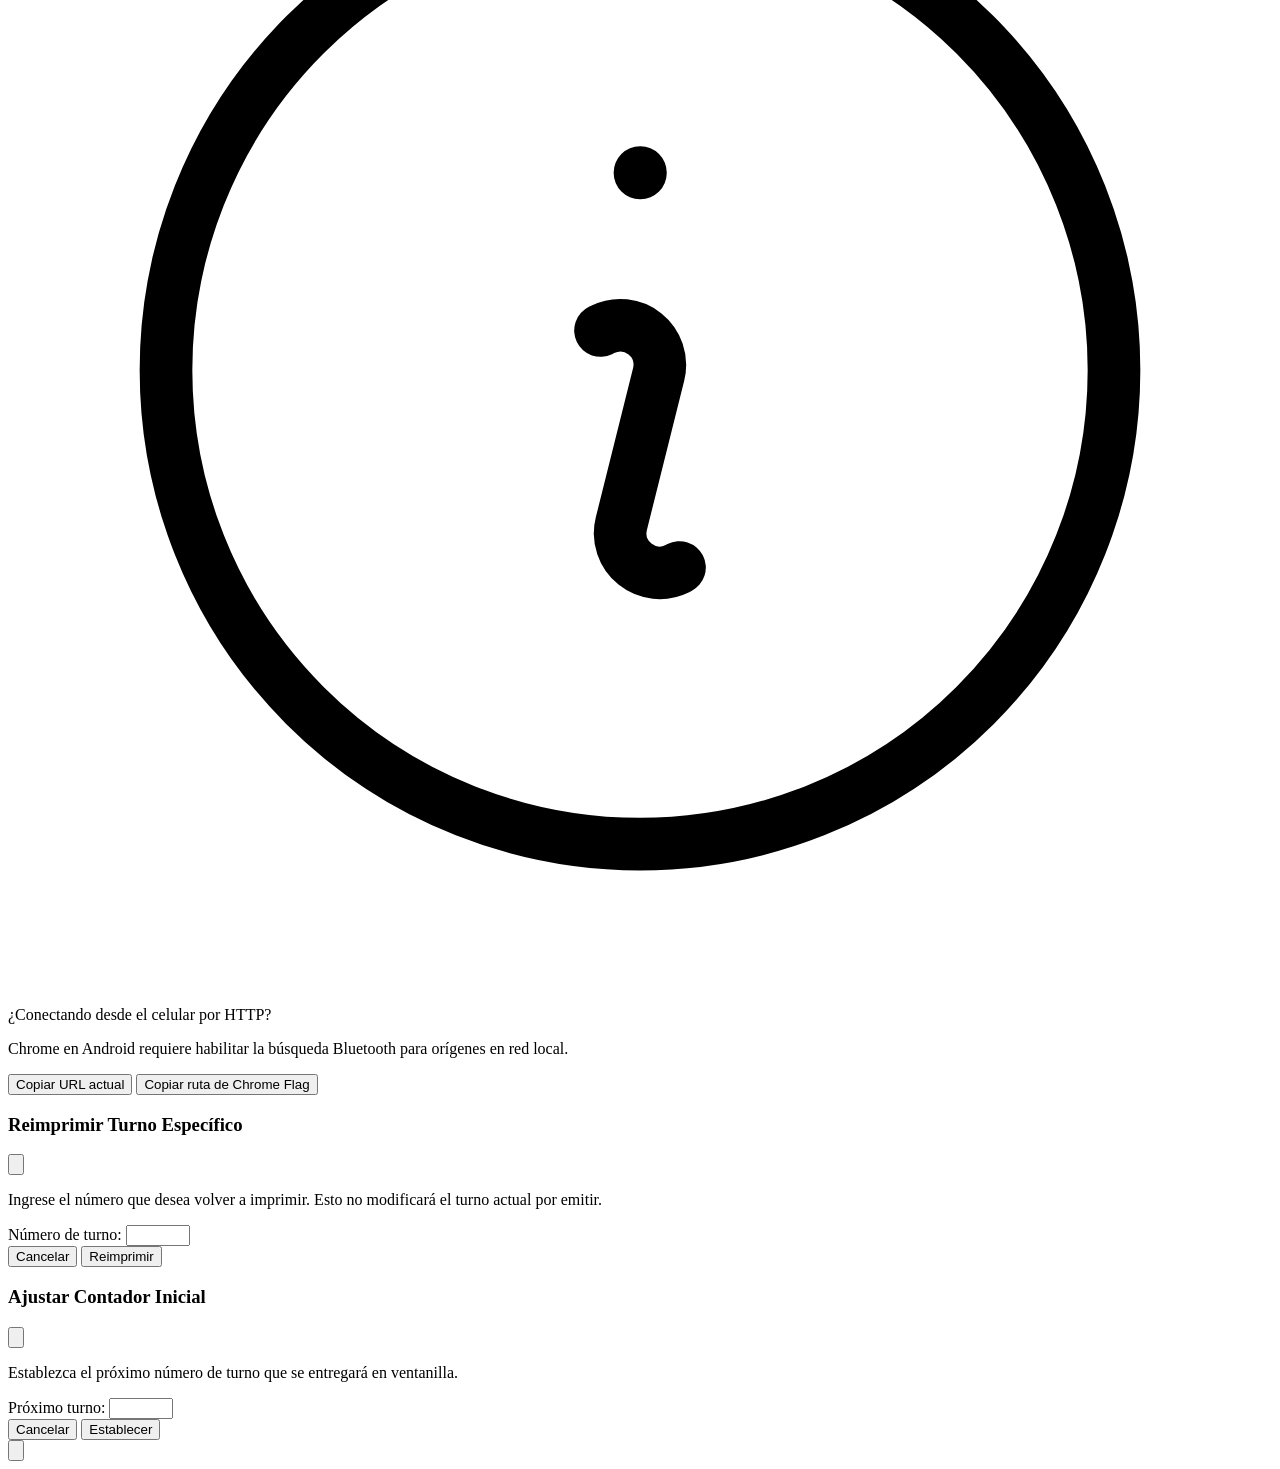
==== commit 737ca88f: "fix(impresor): corregir SyntaxError en escpos-printer.js y inicializacion Alpine.js" ====
--- a/src/public/impresor.html
+++ b/src/public/impresor.html
@@ -422,7 +422,7 @@
   </div>
 
   <!-- ── 8. ÁREA DE IMPRESIÓN EXCLUSIVA PARA EL SISTEMA (@media print) ── -->
-  <div class="ticket-print-area" aria-hidden="true">
+  <div class="ticket-print-area" aria-hidden="true" style="display:none">
     <div style="font-size: 13pt; font-weight: bold; text-transform: uppercase;">Centro Tecnológico</div>
     <div style="font-size: 11pt; font-weight: bold; margin-bottom: 4px;">Ricardo Morales Avilés</div>
     <div style="border-top: 1px dashed #000; margin: 4px 0;"></div>
@@ -435,7 +435,8 @@
   </div>
 
   <!-- Scripts modulares -->
+  <script defer src="/vendor/alpine-3.13.3.min.js"></script>
   <script type="module" src="/js/pages/impresor.js"></script>
-  <script defer src="/vendor/alpine-3.13.3.min.js"></script>
 </body>
 </html>
+
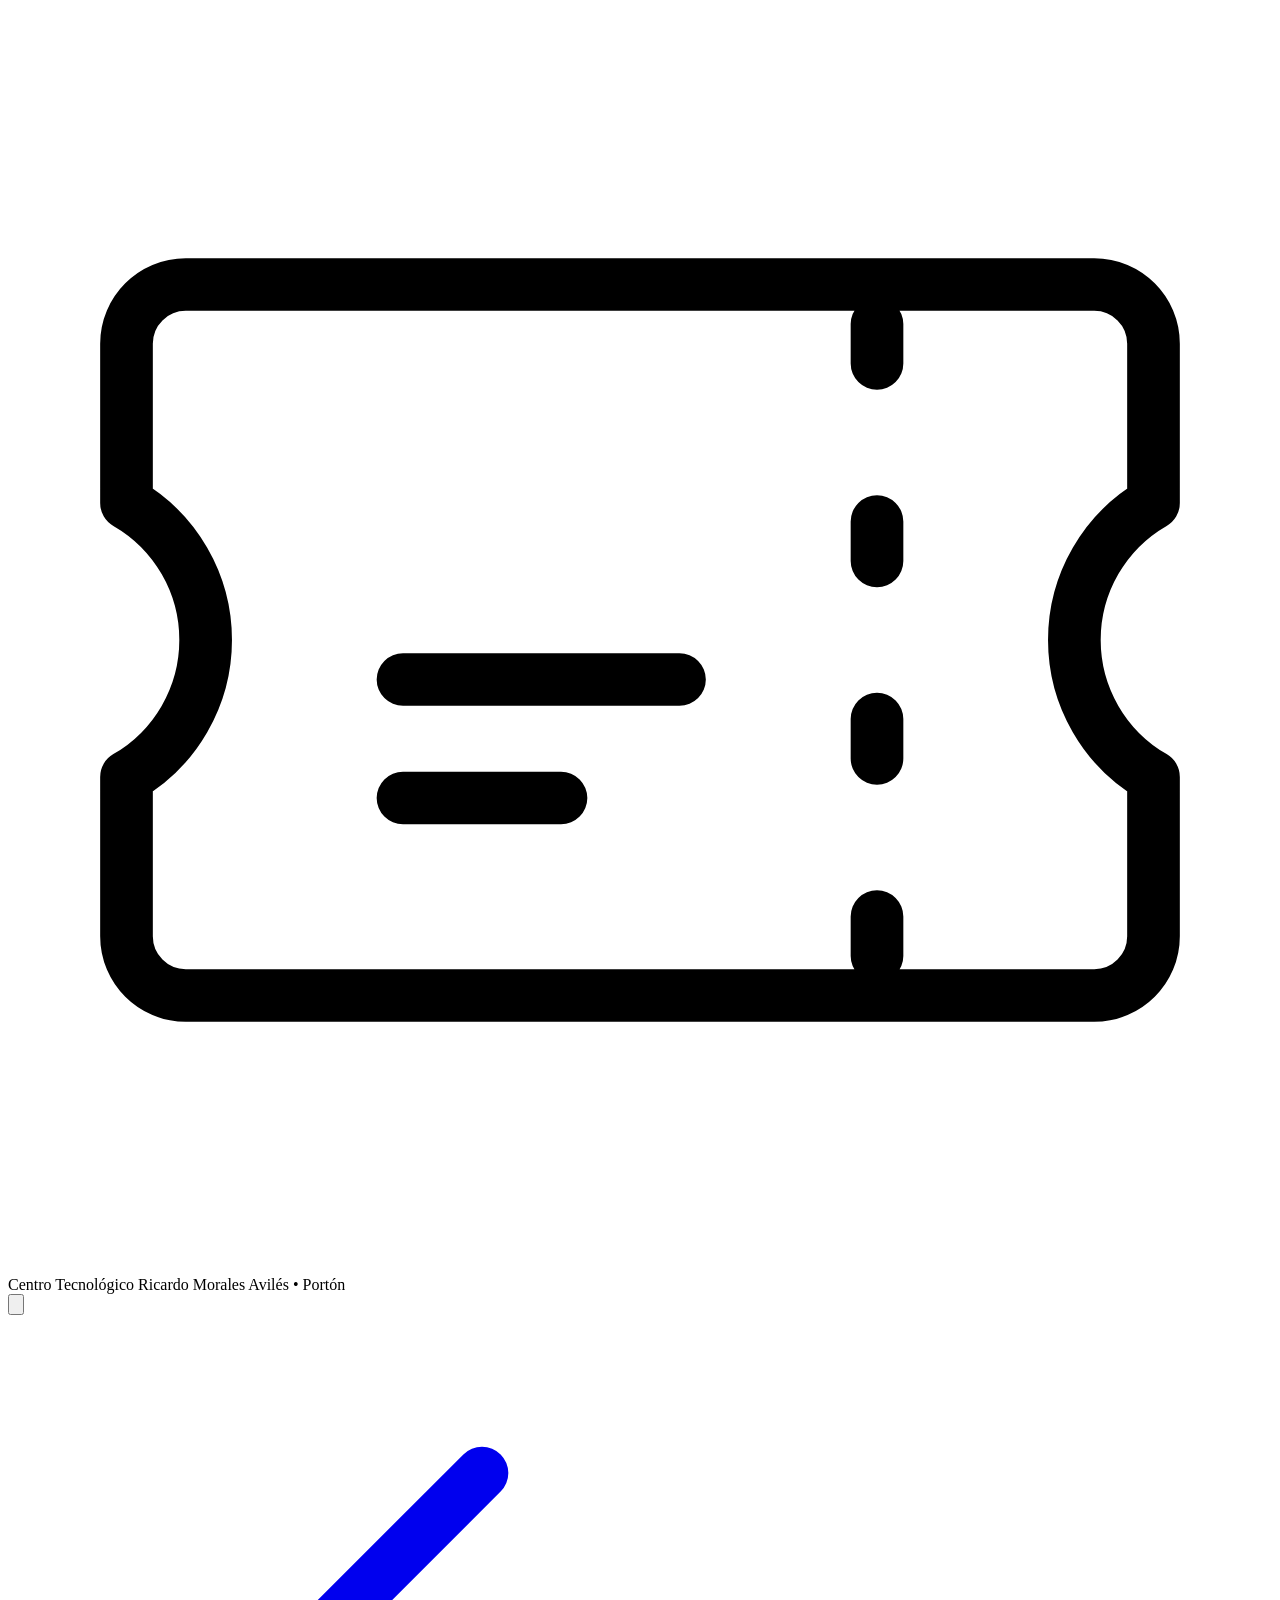
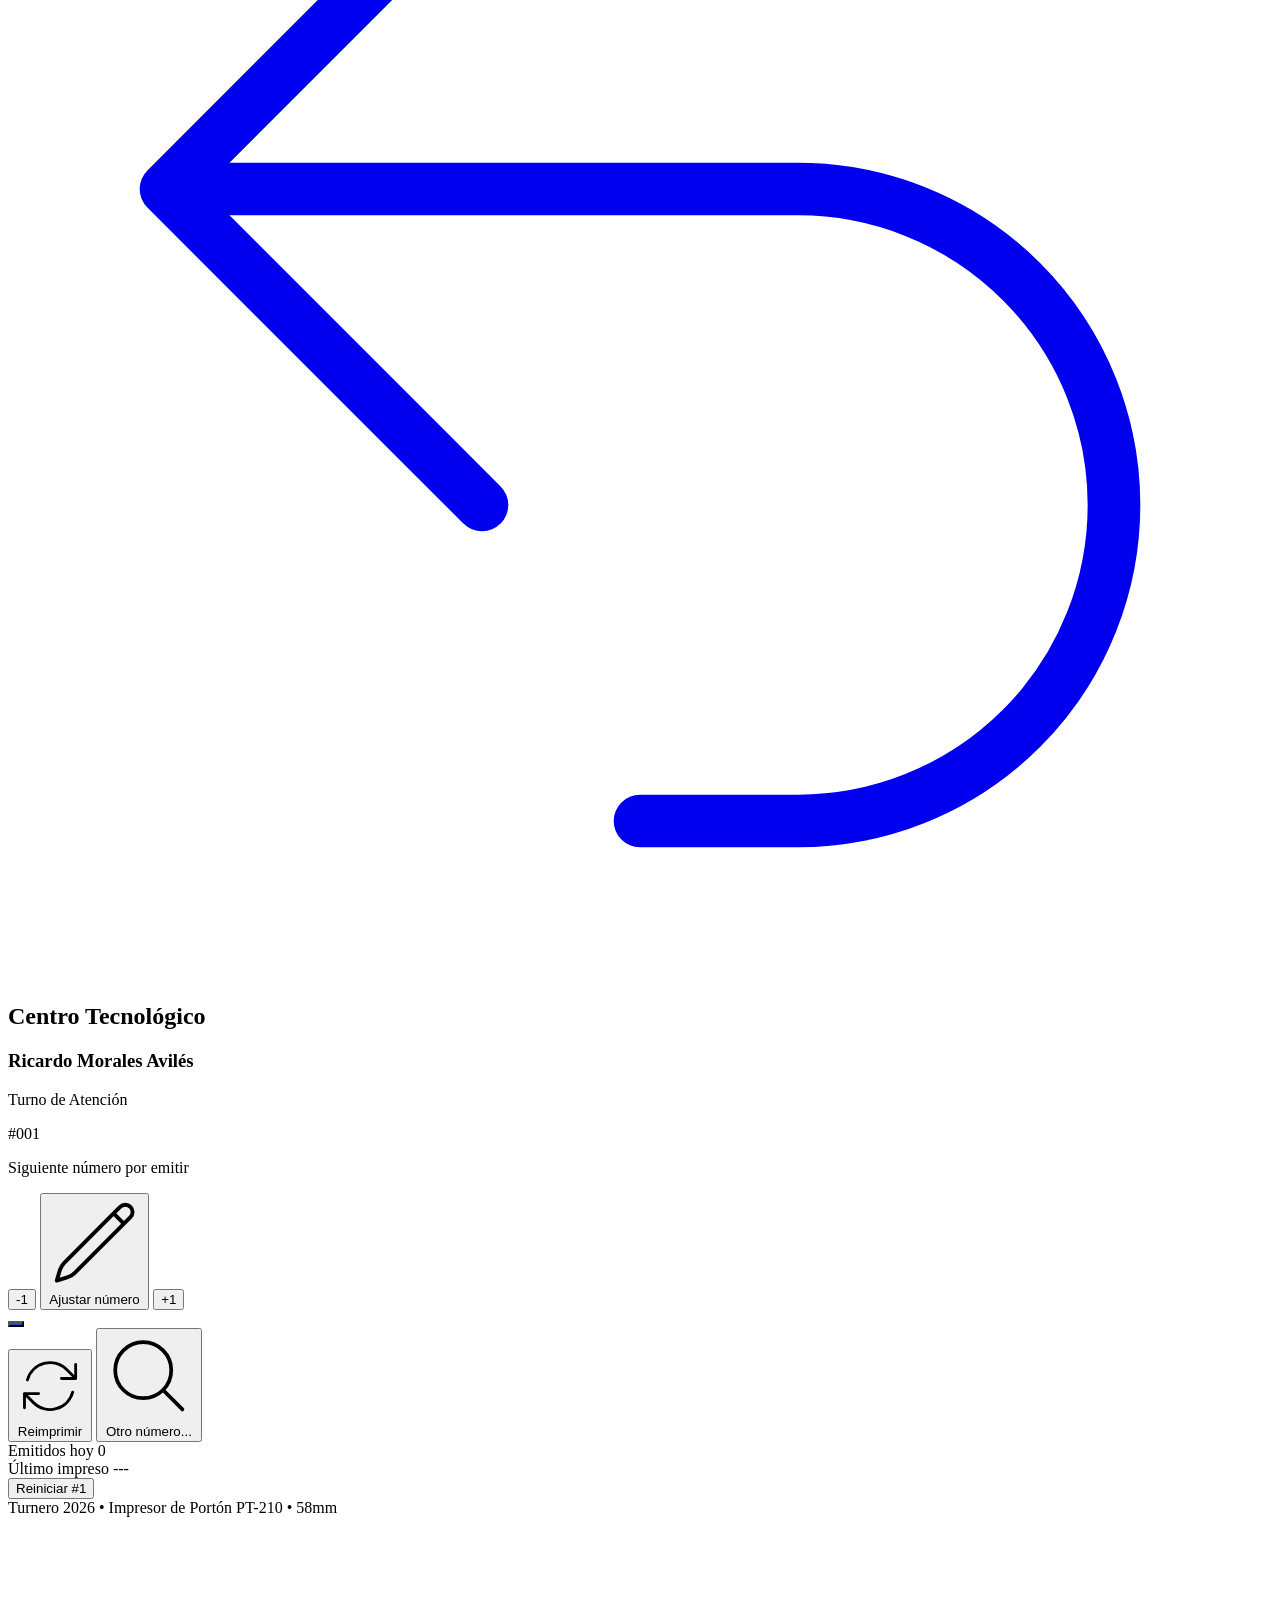
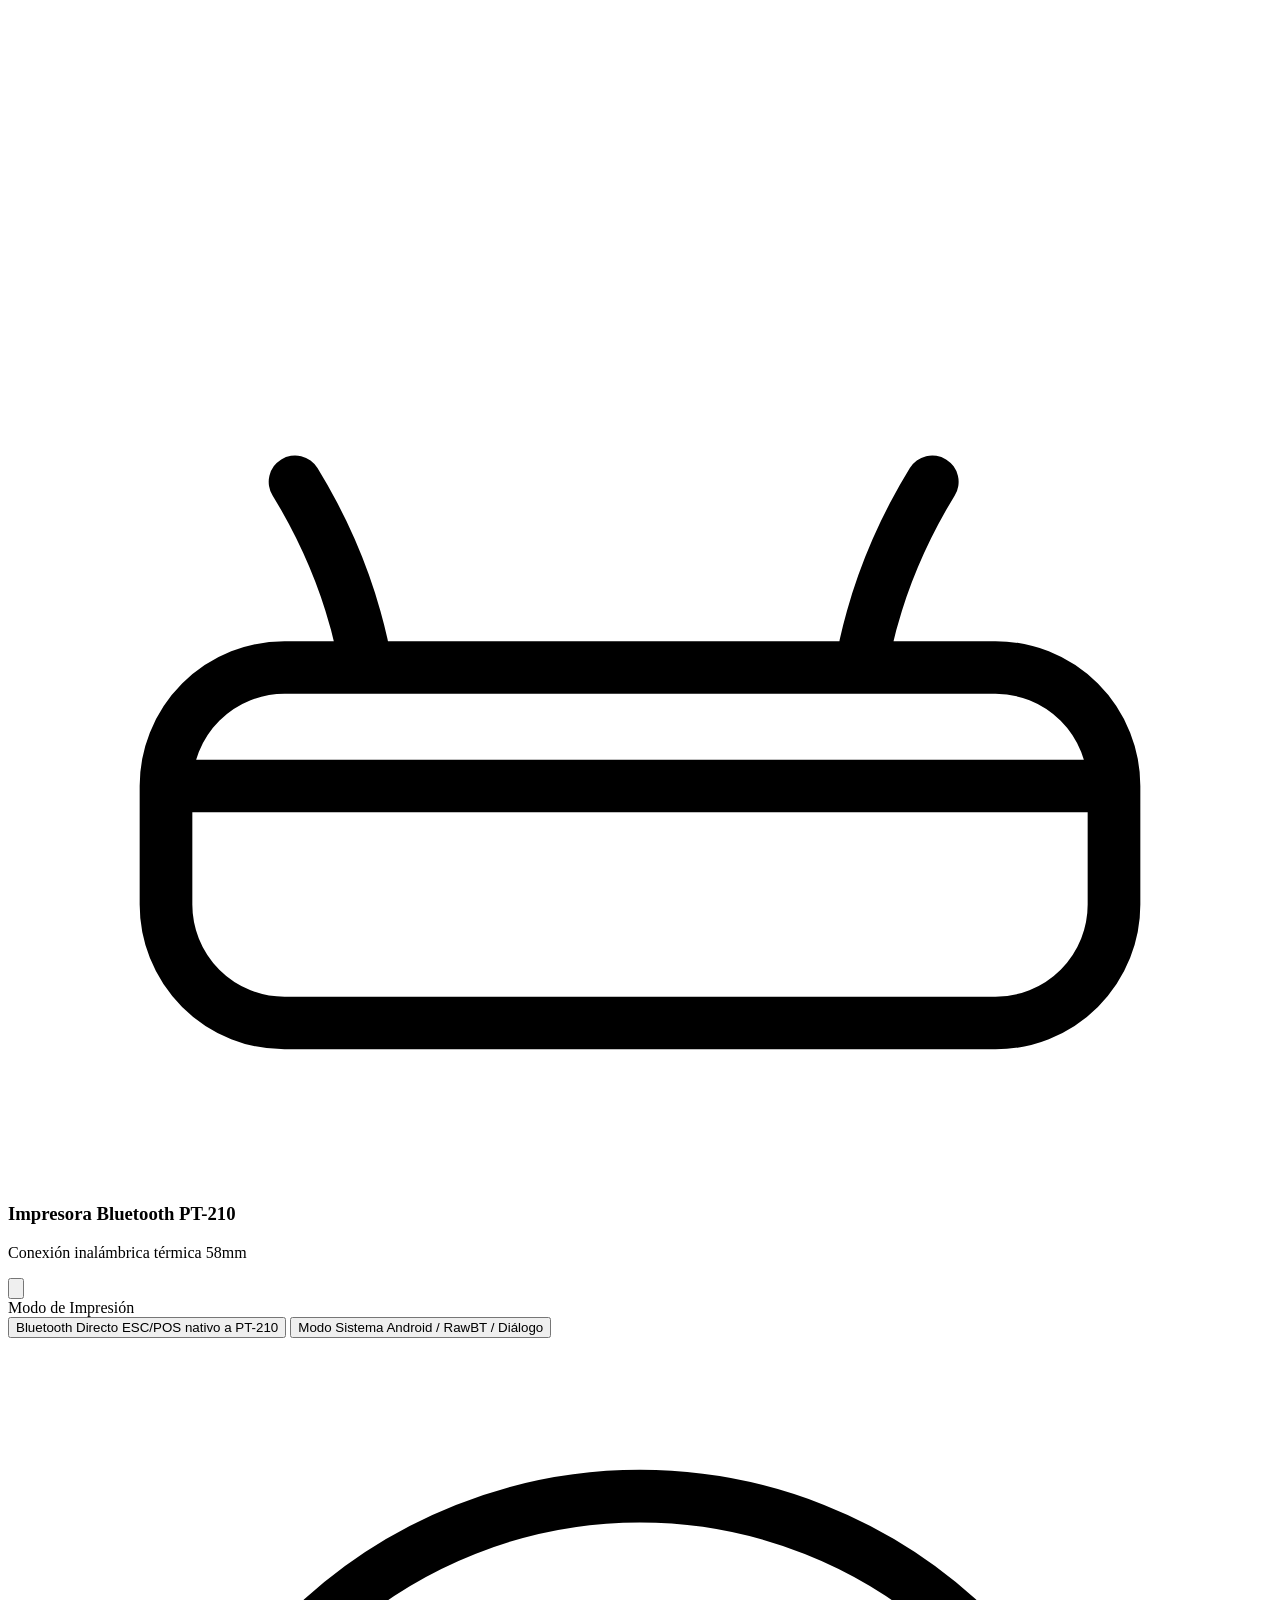
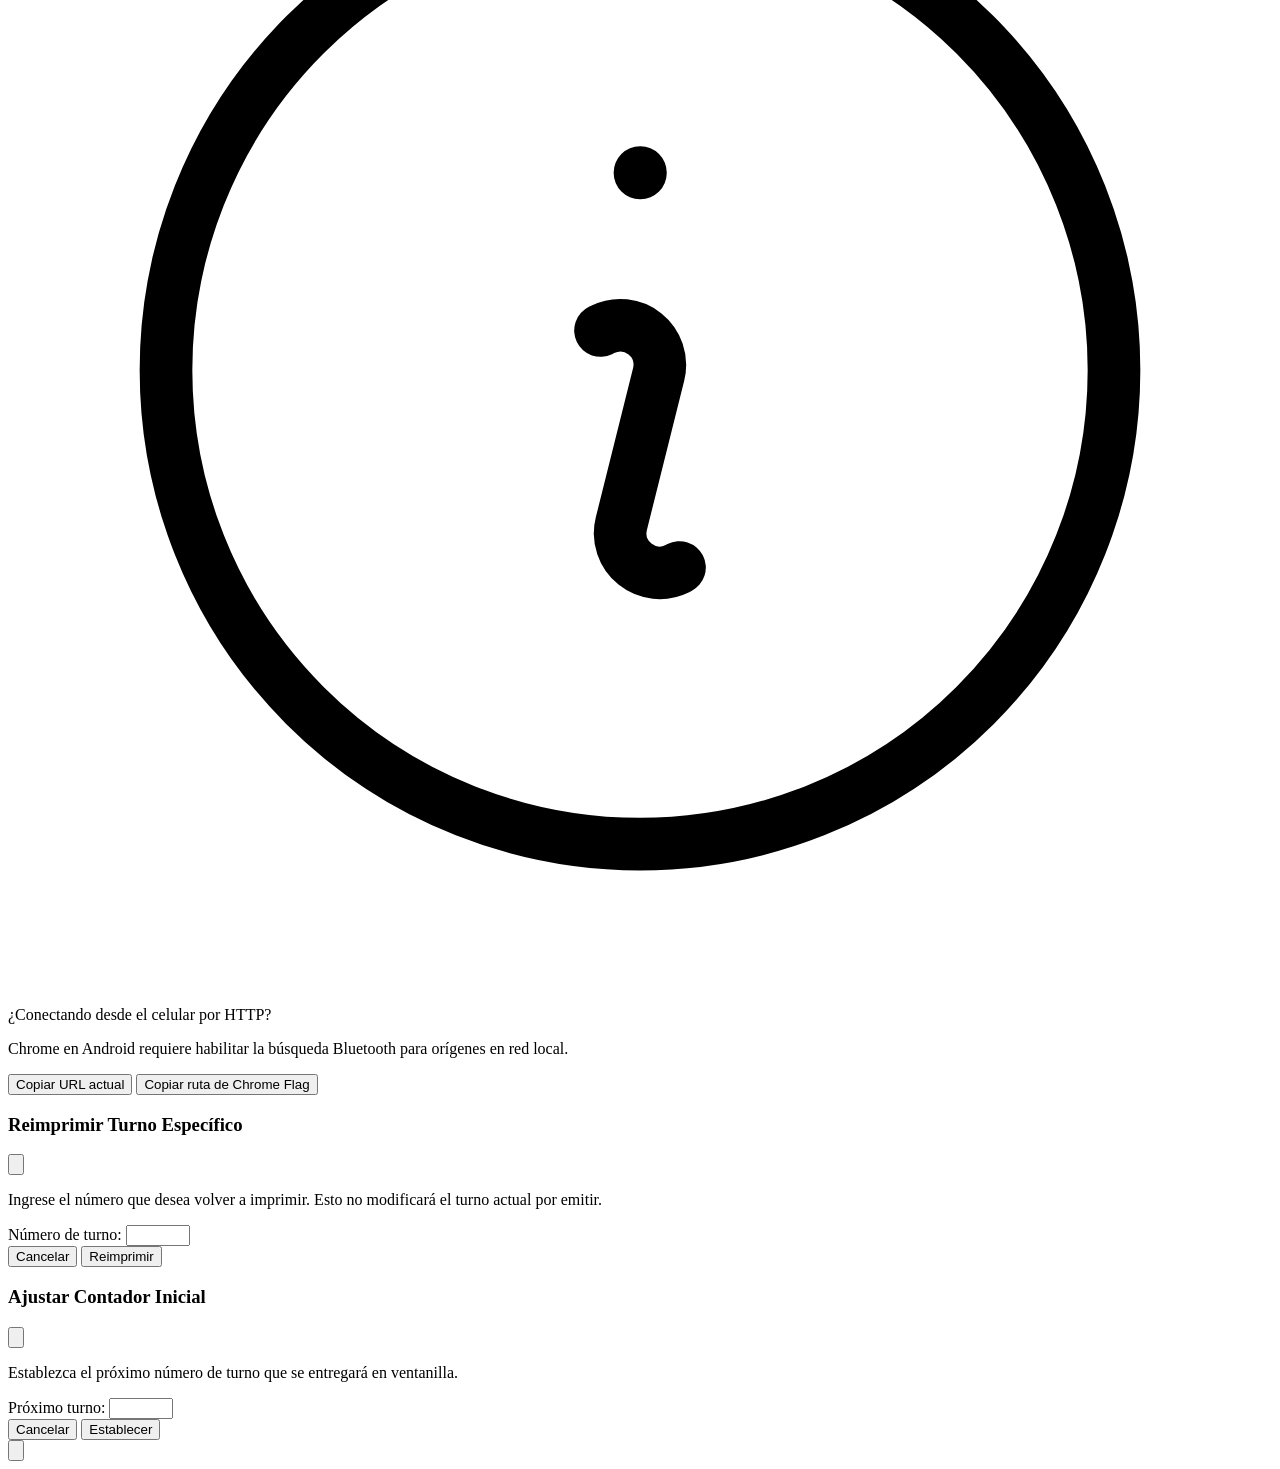
==== commit 01fdaa90: "fix(impresor): boton imprimir con color inline garantizado + preguntar HTTPS" ====
--- a/src/public/impresor.html
+++ b/src/public/impresor.html
@@ -9,6 +9,8 @@
   <link rel="stylesheet" href="/css/animations.css">
   <link rel="stylesheet" href="/css/tailwind.css">
   <link rel="icon" href="data:,">
+  <link rel="modulepreload" href="/js/escpos-printer.js">
+  <link rel="modulepreload" href="/js/pages/impresor.js">
 </head>
 <body class="bg-app text-slate-800 min-h-full flex flex-col justify-between antialiased selection:bg-blue-600 selection:text-white"
       x-data="impresorView()" x-cloak>
@@ -128,7 +130,8 @@
       <button type="button"
               @click="imprimirSiguiente()"
               :disabled="imprimiendo"
-              class="w-full h-16 rounded-2xl bg-[#1D4ED8] hover:bg-blue-800 active:scale-[0.98] text-white font-bold text-lg tracking-wide shadow-md transition-all flex items-center justify-center gap-3 cursor-pointer disabled:opacity-60 disabled:cursor-wait">
+              style="background-color:#1D4ED8; color:#ffffff;"
+              class="w-full h-16 rounded-2xl hover:opacity-90 active:scale-[0.98] font-bold text-lg tracking-wide shadow-md transition-all flex items-center justify-center gap-3 cursor-pointer disabled:opacity-60 disabled:cursor-wait border-0">
         
         <!-- Icono de Impresión o Spinner -->
         <template x-if="!imprimiendo">
@@ -435,8 +438,8 @@
   </div>
 
   <!-- Scripts modulares -->
+  <script type="module" src="/js/pages/impresor.js"></script>
   <script defer src="/vendor/alpine-3.13.3.min.js"></script>
-  <script type="module" src="/js/pages/impresor.js"></script>
 </body>
 </html>
 
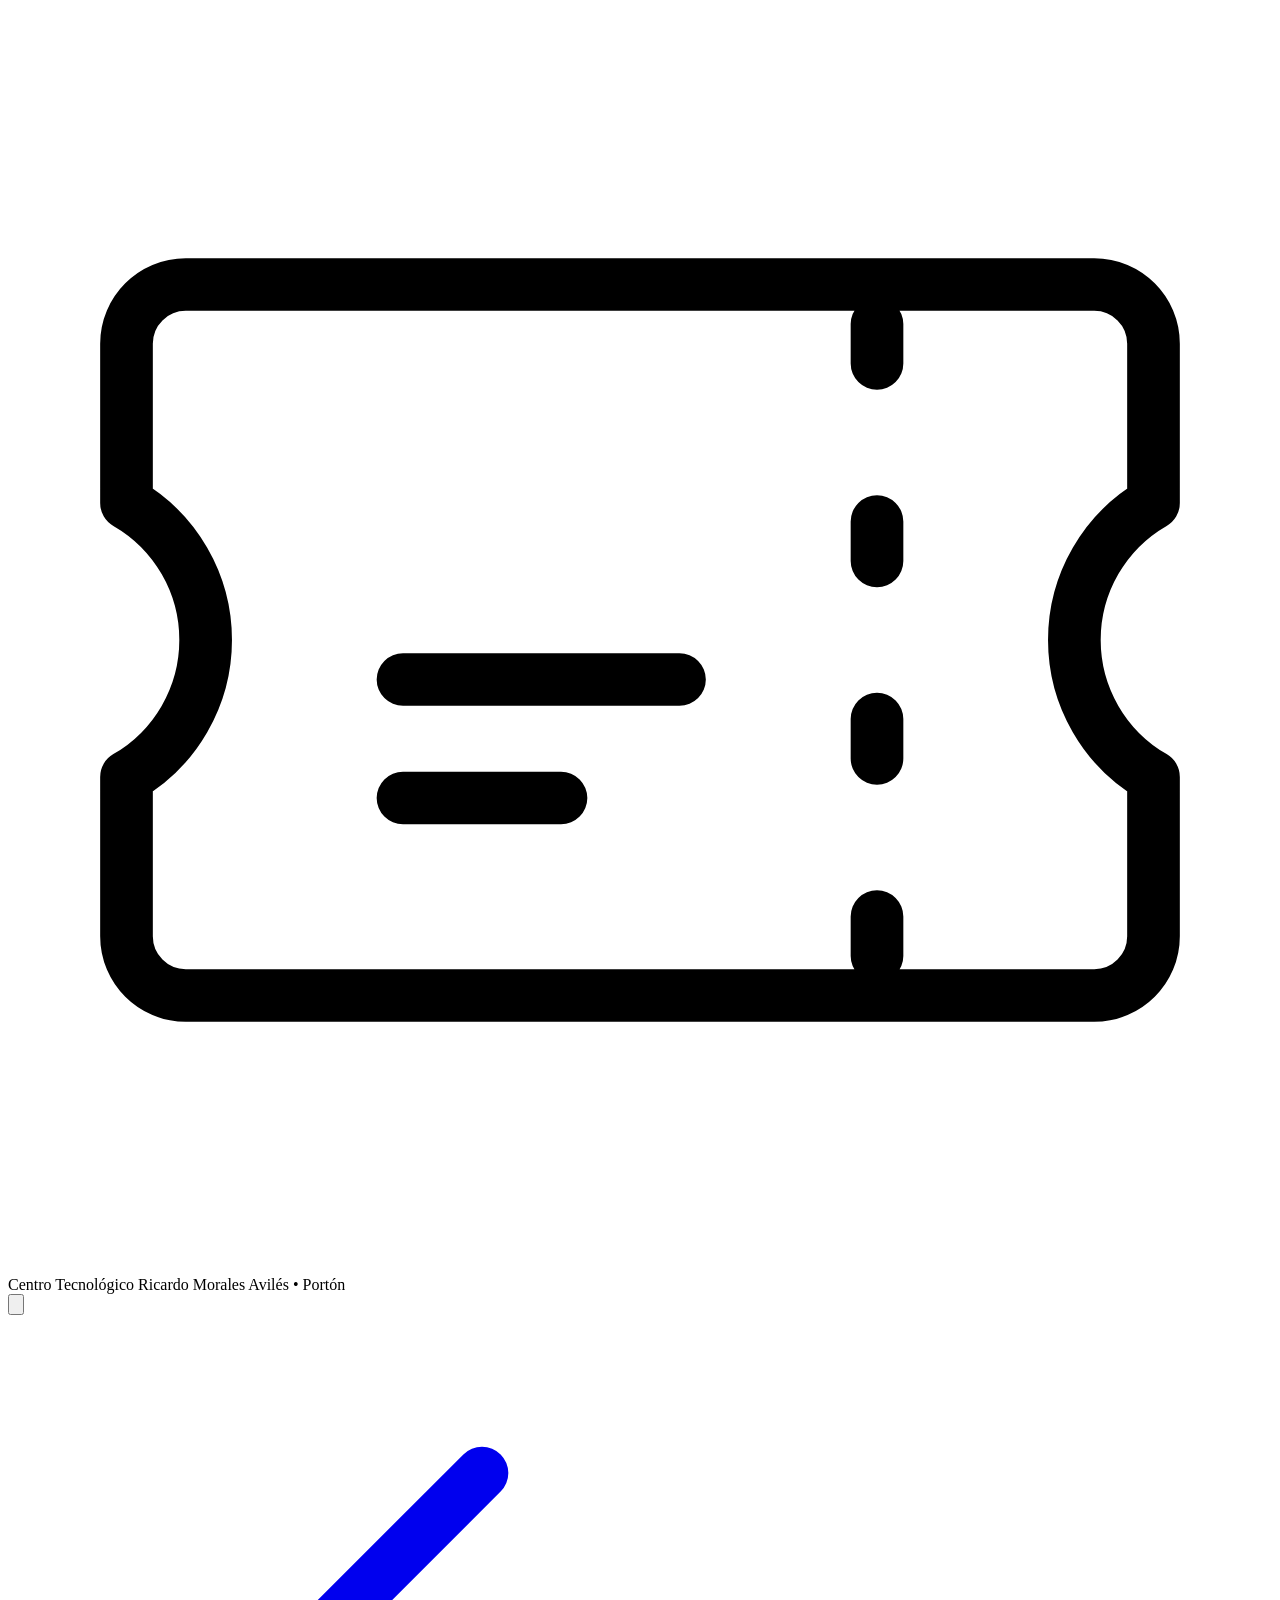
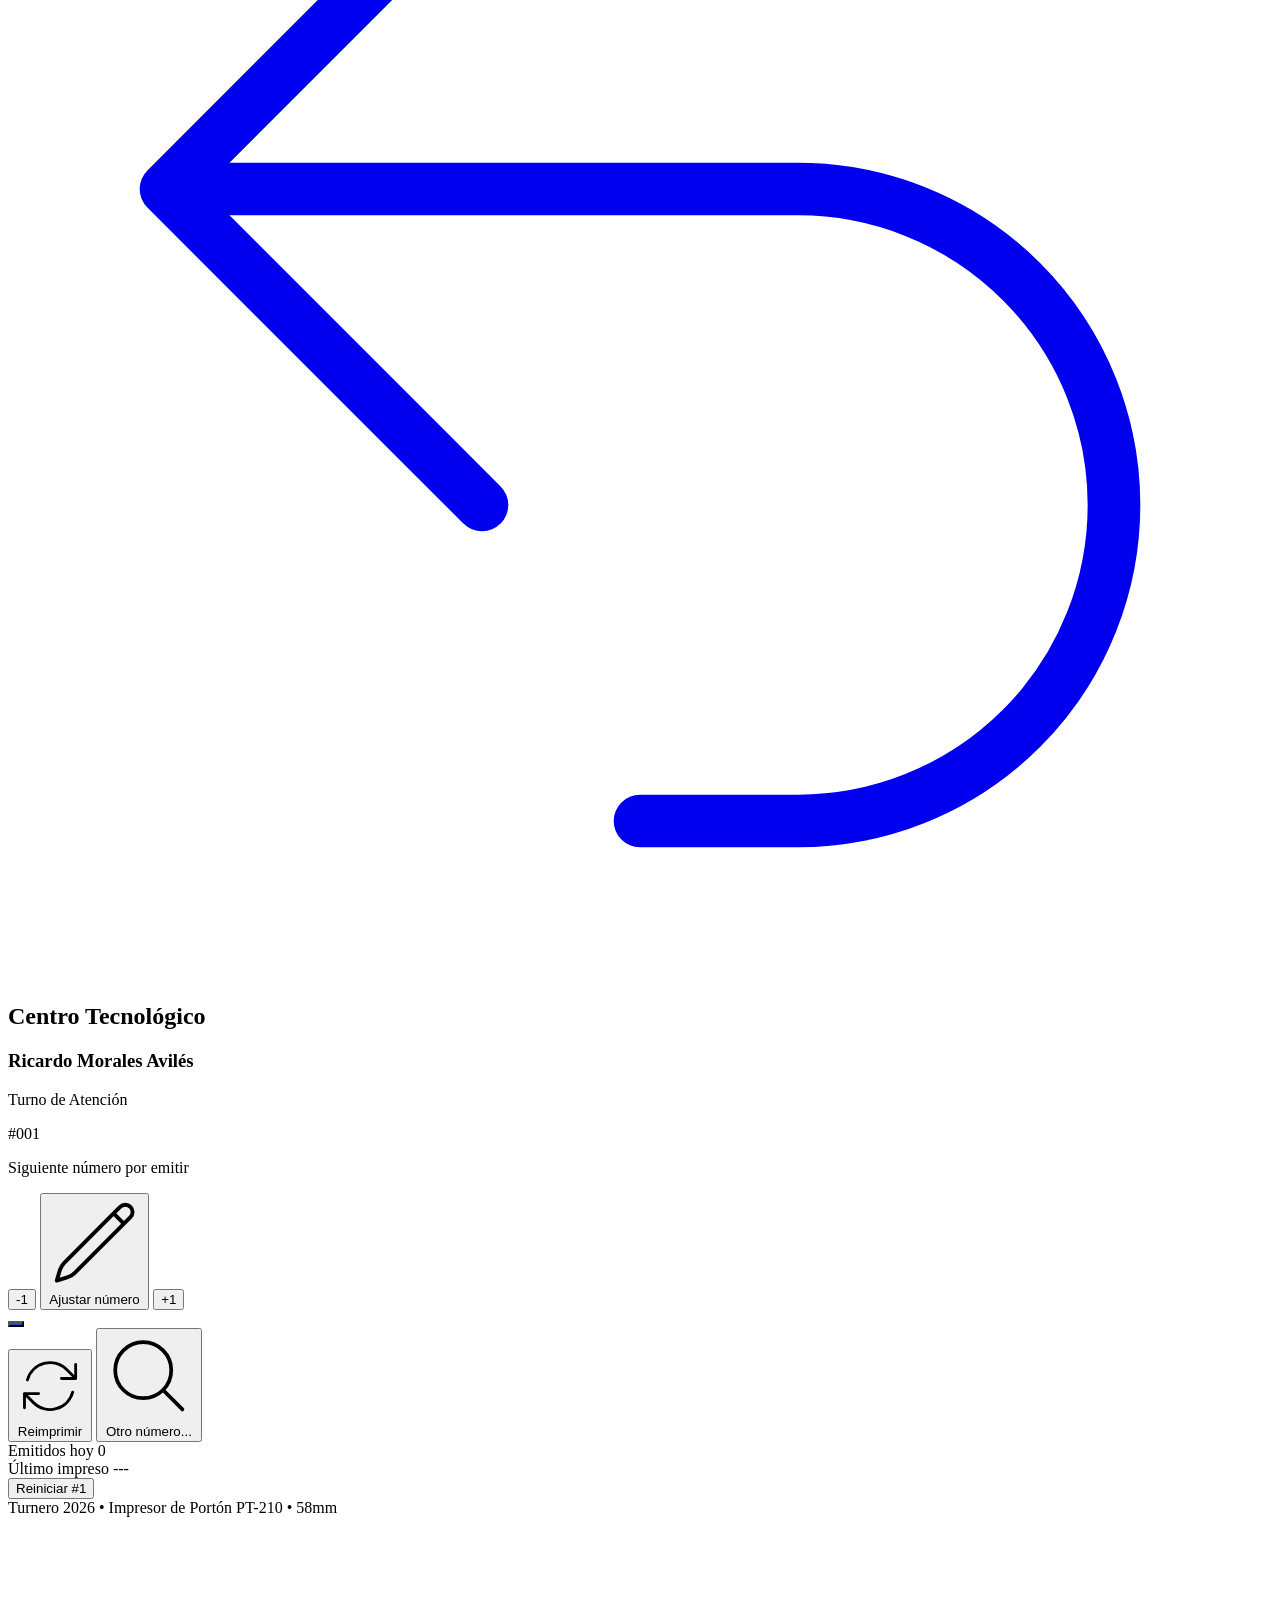
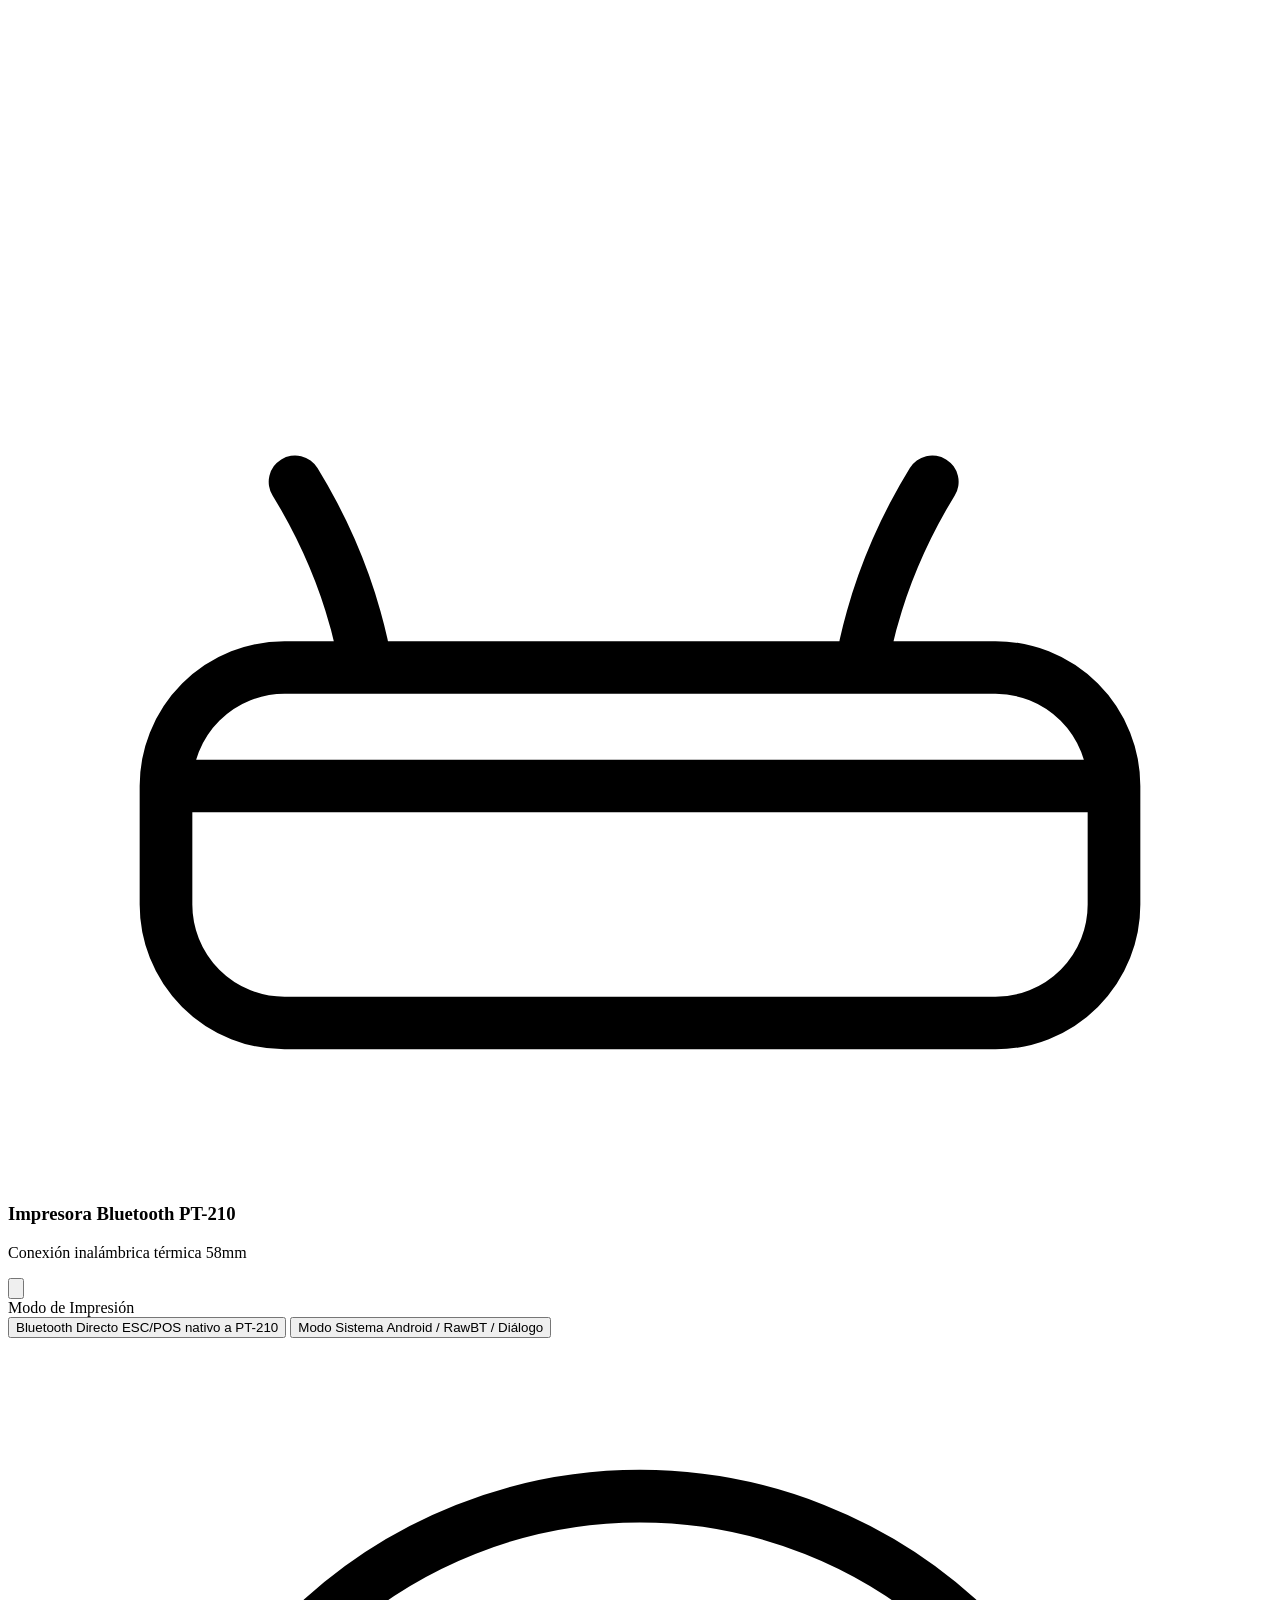
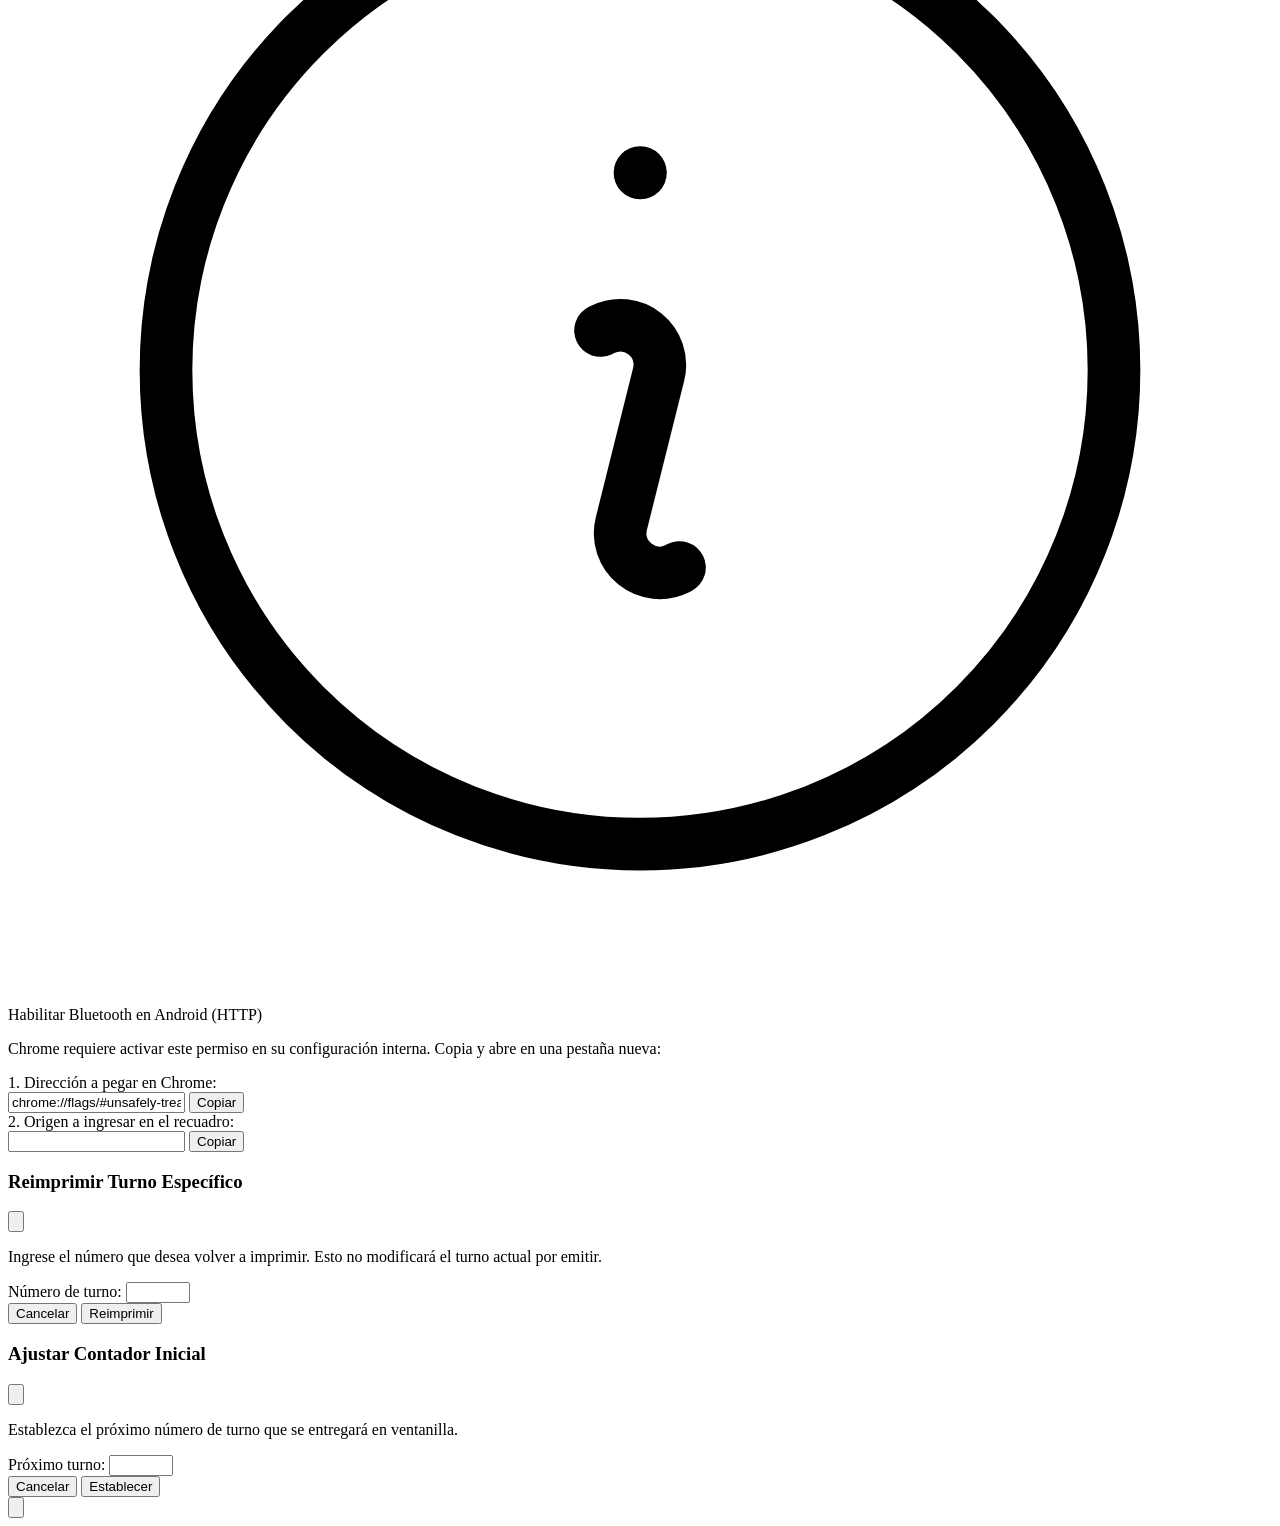
==== commit daf0b817: "fix(impresor): fallback de portapapeles para HTTP y campos seleccionables para Chrome flags" ====
--- a/src/public/impresor.html
+++ b/src/public/impresor.html
@@ -305,25 +305,45 @@
         </div>
 
         <!-- Guía de Activación en HTTP para Celulares -->
-        <div class="p-3 bg-blue-50/60 rounded-xl border border-blue-200/80 text-[11px] text-slate-700 space-y-1.5">
+        <div class="p-3 bg-blue-50/70 rounded-xl border border-blue-200/90 text-[11px] text-slate-700 space-y-2">
           <div class="font-bold text-blue-900 flex items-center gap-1.5">
             <svg class="w-4 h-4 text-blue-700 stroke-[2] shrink-0" fill="none" stroke="currentColor" viewBox="0 0 24 24">
               <path stroke-linecap="round" stroke-linejoin="round" d="M11.25 11.25l.041-.02a.75.75 0 011.063.852l-.708 2.836a.75.75 0 001.063.853l.041-.021M21 12a9 9 0 11-18 0 9 9 0 0118 0zm-9-3.75h.008v.008H12V8.25z" />
             </svg>
-            <span>¿Conectando desde el celular por HTTP?</span>
+            <span>Habilitar Bluetooth en Android (HTTP)</span>
           </div>
           <p class="leading-relaxed text-slate-600">
-            Chrome en Android requiere habilitar la búsqueda Bluetooth para orígenes en red local.
+            Chrome requiere activar este permiso en su configuración interna. Copia y abre en una pestaña nueva:
           </p>
-          <div class="pt-1 flex items-center gap-2">
-            <button type="button" @click="copiarTexto(urlOrigenActual)"
-                    class="px-2.5 py-1 bg-white border border-blue-300 text-blue-700 font-semibold rounded-lg hover:bg-blue-50 text-[10px] transition-colors cursor-pointer">
-              Copiar URL actual
-            </button>
-            <button type="button" @click="copiarTexto('chrome://flags/#unsafely-treat-insecure-origin-as-secure')"
-                    class="px-2.5 py-1 bg-white border border-blue-300 text-blue-700 font-semibold rounded-lg hover:bg-blue-50 text-[10px] transition-colors cursor-pointer">
-              Copiar ruta de Chrome Flag
-            </button>
+
+          <!-- Campo 1: Ruta Chrome Flags -->
+          <div class="space-y-1">
+            <label class="block text-[10px] font-semibold text-slate-500 uppercase">1. Dirección a pegar en Chrome:</label>
+            <div class="flex items-center gap-1.5">
+              <input type="text" readonly
+                     value="chrome://flags/#unsafely-treat-insecure-origin-as-secure"
+                     @focus="$event.target.select()"
+                     class="w-full text-[11px] font-mono-num bg-white border border-slate-300 rounded-lg px-2 py-1 text-slate-800 select-all focus:outline-none focus:ring-1 focus:ring-blue-500">
+              <button type="button" @click="copiarTexto('chrome://flags/#unsafely-treat-insecure-origin-as-secure')"
+                      class="px-2.5 py-1 bg-blue-700 text-white font-semibold rounded-lg hover:bg-blue-800 text-[11px] shrink-0 cursor-pointer transition-colors shadow-2xs">
+                Copiar
+              </button>
+            </div>
+          </div>
+
+          <!-- Campo 2: Origen a agregar -->
+          <div class="space-y-1">
+            <label class="block text-[10px] font-semibold text-slate-500 uppercase">2. Origen a ingresar en el recuadro:</label>
+            <div class="flex items-center gap-1.5">
+              <input type="text" readonly
+                     :value="urlOrigenActual || 'http://172.20.43.200:3000'"
+                     @focus="$event.target.select()"
+                     class="w-full text-[11px] font-mono-num bg-white border border-slate-300 rounded-lg px-2 py-1 text-slate-800 select-all focus:outline-none focus:ring-1 focus:ring-blue-500">
+              <button type="button" @click="copiarTexto(urlOrigenActual || 'http://172.20.43.200:3000')"
+                      class="px-2.5 py-1 bg-white border border-slate-300 text-slate-700 font-semibold rounded-lg hover:bg-slate-100 text-[11px] shrink-0 cursor-pointer transition-colors shadow-2xs">
+                Copiar
+              </button>
+            </div>
           </div>
         </div>
 
@@ -411,7 +431,7 @@
 
   <!-- ── 7. NOTIFICACIÓN TOAST FLOTANTE ── -->
   <div x-show="toast.visible" x-cloak
-       class="fixed bottom-6 inset-x-4 max-w-sm mx-auto z-50 p-3 rounded-xl shadow-lg border text-xs font-semibold flex items-center justify-between gap-2 animate-fade-in transition-all"
+       class="fixed bottom-6 inset-x-4 max-w-sm mx-auto z-[70] p-3 rounded-xl shadow-lg border text-xs font-semibold flex items-center justify-between gap-2 animate-fade-in transition-all"
        :class="{
          'bg-slate-900 text-white border-slate-800': toast.tipo === 'info',
          'bg-emerald-700 text-white border-emerald-800': toast.tipo === 'success',
